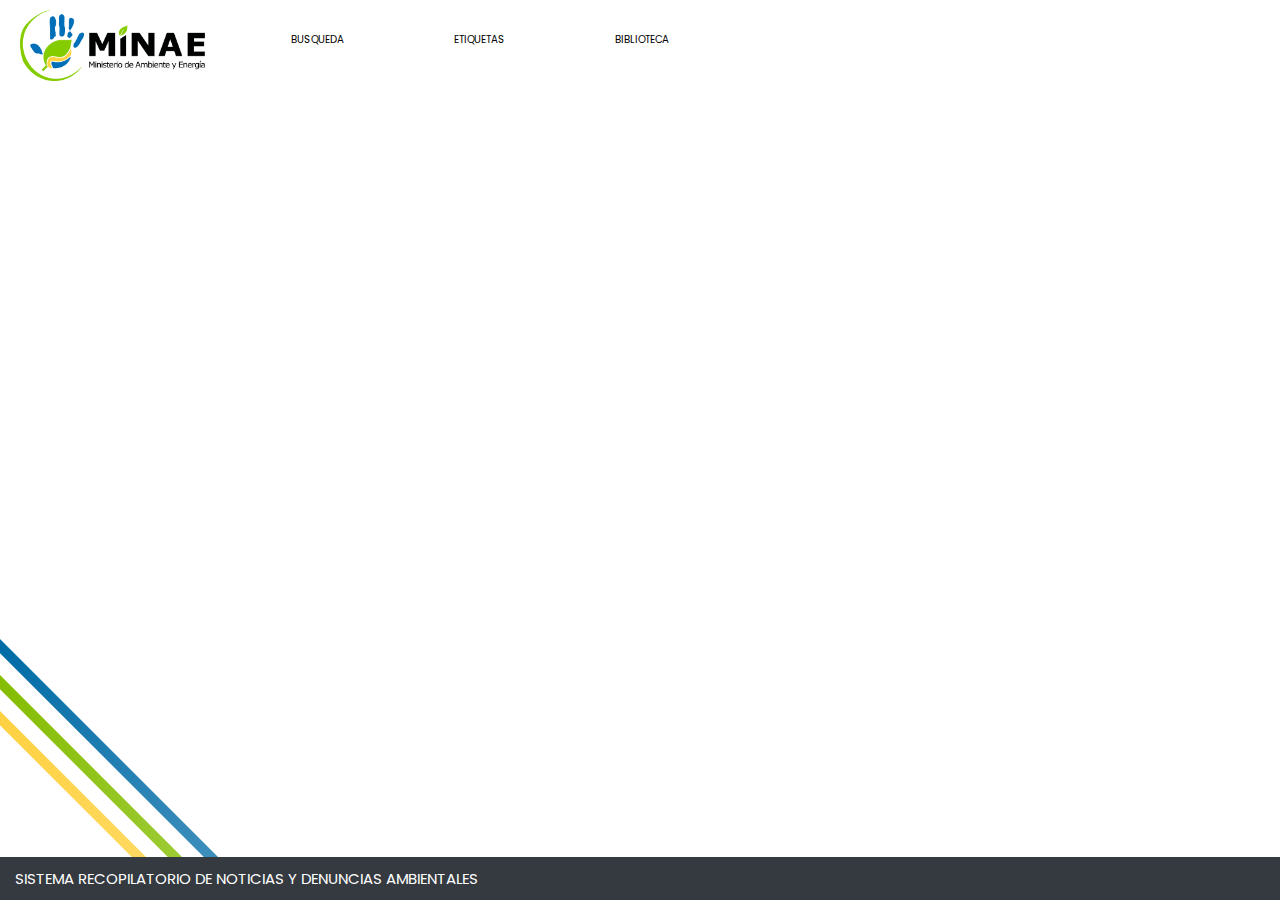
==== src/main/webapp/index.html @ 01e64725 "Pagina de busqueda lista y mejora de apariencia" ====
<!DOCTYPE html>
<html>
<head>
  <meta charset="UTF-8">
  <meta name="viewport" content="width=device-width, initial-scale=1, shrink-to-fit=no">
  <title>SIDNA MINAE</title>
  <link rel="stylesheet" type="text/css" href="css/LandingPage.css">

  <link rel="stylesheet" type="text/css" href="css/errorModal.css">
  <link rel="stylesheet" type="text/css" href="css/style.css">
  <link href="https://fonts.googleapis.com/css?family=Poppins:300,400,500,600,700,800,900" rel="stylesheet">
  <link rel="stylesheet" href="https://cdnjs.cloudflare.com/ajax/libs/bootstrap-datepicker/1.9.0/css/bootstrap-datepicker.min.css">
  <link href="https://cdn.jsdelivr.net/npm/bootstrap@5.3.2/dist/css/bootstrap.min.css" rel="stylesheet" integrity="sha384-T3c6CoIi6uLrA9TneNEoa7RxnatzjcDSCmG1MXxSR1GAsXEV/Dwwykc2MPK8M2HN" crossorigin="anonymous">
  <link rel="stylesheet" type="text/css" href="css/ionicons.min.css">
  <link rel="stylesheet" type="text/css" href="css/styles.css">
  <link rel="stylesheet" type="text/css" href="css/Biblioteca.css">
  <link rel="stylesheet" type="text/css" href="css/Etiqueta.css">
  <link rel="stylesheet" type="text/css" href="css/busqueda.css">
  <link rel="stylesheet" href="https://use.fontawesome.com/releases/v5.0.12/css/all.css">
  <link rel="stylesheet" href="https://cdnjs.cloudflare.com/ajax/libs/font-awesome/6.4.2/css/all.min.css">
  <link href="https://cdn.jsdelivr.net/npm/bootstrap@5.2.3/dist/css/bootstrap.min.css" rel="stylesheet" integrity="sha384-rbsA2VBKQhggwzxH7pPCaAqO46MgnOM80zW1RWuH61DGLwZJEdK2Kadq2F9CUG65" crossorigin="anonymous">
  <script src="https://code.jquery.com/jquery-3.5.1.min.js"></script>
  <script src="https://maxcdn.bootstrapcdn.com/bootstrap/4.5.2/js/bootstrap.min.js"></script>
  <script src="https://cdnjs.cloudflare.com/ajax/libs/bootstrap-datepicker/1.9.0/js/bootstrap-datepicker.min.js"></script>
  <link rel="stylesheet" href="https://cdn.jsdelivr.net/npm/bootstrap-select@1.13.14/dist/css/bootstrap-select.min.css">

  <!-- Latest compiled and minified JavaScript -->
  <script src="https://cdn.jsdelivr.net/npm/bootstrap-select@1.13.14/dist/js/bootstrap-select.min.js"></script>

  <!-- (Optional) Latest compiled and minified JavaScript translation files -->
  <script src="https://cdn.jsdelivr.net/npm/bootstrap-select@1.13.14/dist/js/i18n/defaults-*.min.js"></script>
  <script src="js/index.js"></script>
  <script src="js/app.js"></script>
  <script src="js/biblioteca.js"></script>
  <script src="js/etiqueta.js"></script>
  <script src="js/busqueda.js"></script>
  <script src="js/jquery.min.js"></script>
  <script src="js/popper.js"></script>
  <script src="js/bootstrap.min.js"></script>
  <script src="js/main.js"></script>



</head>
<body>
<div id='root'></div>
<script src="https://cdn.jsdelivr.net/npm/bootstrap@5.2.3/dist/js/bootstrap.bundle.min.js" integrity="sha384-kenU1KFdBIe4zVF0s0G1M5b4hcpxyD9F7jL+jjXkk+Q2h455rYXK/7HAuoJl+0I4" crossorigin="anonymous"></script>
</body>
</html>
---- src/main/webapp/css/LandingPage.css ----
.custom-navbar {
    background-color: #004976;
}

.logo{
    width: 240px;
    height: 80px;
}

.my-custom-link {
    color: white; /* Cambia 'white' al color blanco deseado */
    font-size: 25px;
    padding-left: 100px;
    font-family: Verdana;
    text-decoration: none;
}

.SIDNA{
    display: inline-block;
    padding-left: 40px;
    padding-top: 0px;
    font-family: Verdana;
    color:white;
    font-size: 60px;
}

.custom-footer {
    background-color: #004976;
}

h4.custom-footer-content{
    display: inline-block;
}
---- src/main/webapp/css/style.css ----
/*body::before {
    content: "";
    position: fixed;
    top: 710px;
    left: 0px;
    width: 100%;
    height: 12px;
    background: linear-gradient(to right, #84bd00, transparent);
    transform: rotate(45deg);
    transform-origin: top left;
}

body::after {
    content: "";
    position: fixed;
    top: 77.6%;
    left: 0;
    width: 70%;
    height: 12px;
    background: linear-gradient(to right, #fed141, transparent);
    transform: rotate(45deg);
    transform-origin: top left;
}

.blue-line {
    position: fixed;
    top: 76.5%;
    left: 0;
    width: 100%;
    height: 12px;
    background: linear-gradient(to right, #006ba6, transparent);
    transform: rotate(45deg);
    transform-origin: top left;
    z-index: 1;
}
*/



img.logo{
    width: 100px;
    height: auto;
}

img.filler{
    width: 500px;
    height: auto;
}

img.flag{
    width: 100px;
    height: auto;
}

.linea-azul {
    position: fixed;
    top: 71%;
    left: 0;
    width: 100%;
    height: 10px;
    background: linear-gradient(to right, #006ba6, transparent);
    transform: rotate(45deg);
    transform-origin: top left;
    z-index: -1;
}
.linea-amarilla {
    position: fixed;
    top: 79%;
    left: 0;
    width: 100%;
    height: 10px;
    background: linear-gradient(to right, #fed141, transparent);
    transform: rotate(45deg);
    transform-origin: top left;
    z-index: -1;
}
.linea-verde {
    position: fixed;
    top: 75%;
    left: 0;
    width: 100%;
    height: 10px;
    background: linear-gradient(to right, #84bd00, transparent);
    transform: rotate(45deg);
    transform-origin: top left;
    z-index: -1;
}



header .logo
{
    color: #fff;
    font-weight: 700;
    text-decoration: none;
    font-size: 2em;
    text-transform: uppercase;
    letter-spacing: 2px;
    margin-left: 100px;
}

header ul
{
    display: flex;
    justify-content: center;
    align-items: center;
    padding-left: 15rem;
}
header ul li
{
    list-style: none;
    margin-left: 10px;
}
header ul li a
{
    text-decoration: none;
    padding: 18px 115px;
    color: #000000;
    border-radius: 20px;

}

#Busqueda.active {
    background: #006ba6;
    font-weight: bold;
    color: #ffffff;
}


#Busqueda:hover {
    background: #006ba6;
    font-size: 1.6em;
    color: #ffffff;

}


#Etiquetas.active {
    background: #fed141;
    font-weight: bold;
    color: #ffffff;

}

#Etiquetas:hover {
    background: #fed141;
    font-size: 1.6em;
    color: #ffffff;

}


#Biblioteca.active {
    background: #84bd00;
    font-weight: bold;
    color: #ffffff;

}


#Biblioteca:hover {
    background: #84bd00;
    font-size: 1.6em;
    color: #ffffff;

}

@media (max-width: 768px) {
    #footer{
        font-size: 0.7em !important;
    }
}
---- src/main/webapp/css/Biblioteca.css ----
.custom-input {
    width: 40px; /* Ajusta el ancho como desees */
    height: 20px;
}


.bibliotecatitulo{
    color: black;
    font-size: 35px;
    font-family: Verdana;
    font-weight: bold;
    display: inline-block;
    width: 60%;
    padding-top: 50px;

}

.custom-select-sm {
    padding: 0.25rem 0.5rem; /* Ajusta el relleno para hacerlo más pequeño */
    font-size: 0.875rem; /* Reduce el tamaño de la fuente */
    padding-left: 20px;
}

.form-select option:checked {
    background-color: #007bff; /* Cambia el color de fondo según tus preferencias */
    color: #fff; /* Cambia el color del texto según tus preferencias */
}
.custom-modal-width {
    max-width: 600px;
    width: 100%;
}

.input-wrapper {
    max-width: 80%; /* Ajusta el valor según el ancho deseado */
    margin: 0 auto; /* Para centrar horizontalmente el campo de entrada dentro del div */
    display: inline-block;
}

.small-input {
    font-size: 14px; /* Tamaño de fuente más pequeño */
    padding: 5px 10px; /* Espaciado más pequeño */
}

.imagenes {
    display: inline-block;
    width: 270px;
    height: 190px;
}

select {
    ; /* Ancho personalizado */
    padding: 10px; /* Espaciado interior */
    border: 1px solid #000000; /* Borde personalizado */
    border-radius: 4px; /* Esquinas redondeadas */
    font-size: 30px; /* Tamaño de fuente personalizado */
    background-color: white; /* Fondo blanco */
    display: block;
}
---- src/main/webapp/css/Etiqueta.css ----
.form-check-input.unchecked:not(:checked) {
    background-color: #ffffff;
    border-color: #000000;
    background-image: url('data:image/svg+xml,<svg xmlns=\'http://www.w3.org/2000/svg\' viewBox=\'-4 -4 8 8\'><circle r=\'3\' fill=\'%23ff1100\'/></svg>') !important;
}



.highlight {
    background-color: #a6d8ef;;

}

.popup-message {
    display: none;
    position: fixed;
    top: 50%;
    left: 50%;
    transform: translate(-50%, -50%);
    background-color: #ffffff;
    padding: 10px;
    border: 2px solid #ff0019;
    box-shadow: 0 0 10px rgba(0, 0, 0, 0.2);
    z-index: 1000;
    transition: all 0.3s ease;
    color: #000000;
    border-radius: 5px;
}

.popup-message i {
    margin-right: 5px;
}

.popup-message.show {
    display: block;
    opacity: 1;
    pointer-events: auto;
}

.popup-message.hide {
    opacity: 0;
    pointer-events: none;
}

#menu {
    display: flex;
    align-items: center;
    padding: 10px 20px;
    color: #fff;
}

.fontAwesome {
    font-family: Helvetica, 'FontAwesome', sans-serif;
}

.imagen {
    width: 200px;
    height: 150px;
    margin: 10px;
}


.table th, .table td {
    font-size: 18px;
    height: 60px;
    padding: 8px;
}

.table td.large {
    width: 70%;
}

.table td.empty {
    width: 15%;
}

.table td.empty2 {

    padding-right: 10px;
    width: auto;
}

.toggle-container {
    display: flex;
    align-items: center;
    justify-content: center;
}

.toggle-switch {
    transform: scale(1.5);
    width: 10px;
    display: inline-block;
    vertical-align: middle;
}

.btn.btn-custom-outline-success .font-weight-bold {
    font-weight: bold;
    font-size: 24px;
}

.btn.btn-custom-outline-success:hover {
    color: #ffffff;
    background-color: #84bd00;
    border-color: #84bd00;
}

.btn.btn-custom-outline-success {
    color: #84bd00;
    border-color: #84bd00;
    width: 120px;
}

.btn.btn-custom-outline-success2 {
    color: #006ba6;
    border-color: #006ba6;
    width: 70px;
}

.btn.btn-custom-outline-success2:hover {
    color: #ffffff;
    background-color: #006ba6;
    border-color: #006ba6;
    width: 70px;
}


.btn.btn-custom-outline-success.btn-outline-success {
    border-color: #84bd00;
}


#flexSwitchCheckDefault:not(:checked) + label {
    background-color: #FF0000;
}


.number {
    width: 40px;
    padding-right: 10px;
    display: inline-block;
    vertical-align: middle;
}

tr.disabled-row {
    background-color: #f2f2f2;
    color: #888;
}

@media (max-width: 1480px) {
    header ul li a {
        text-decoration: none;
        padding: 5px 50px;
        color: #000000;
        border-radius: 20px;
        font-size: 0.68em !important;
        transition: all 0.3s ease;
    }


    #Busqueda:hover {
        background: #006ba6;
        font-size: 0.68em !important;
        color: #ffffff;

    }


    #Etiquetas:hover {
        background: #fed141;
        font-size: 0.68em !important;
        color: #ffffff;

    }


    #Biblioteca:hover {
        background: #84bd00;
        font-size: 0.68em !important;
        color: #ffffff;

    }

    .table td.empty {
        width: 70%;
    }

    #logonav img {
        width: 185px;
        height: auto;
        margin-right: 10px !important;
    }

    #agregar {
        width: 40px !important;
    }
    #loading-spinner {
        display: none; /* Ocultar inicialmente */
        position: fixed;
        top: 50%;
        left: 50%;
        transform: translate(-50%, -50%);
    }

    #buscar {
        width: 40px !important;
        margin-left: 20px !important;
    }

    #buscador {
        width: 90px !important;
        margin-left: 20px !important;
    }

    .texto-agregar {
        display: none;
    }
}
---- src/main/webapp/css/busqueda.css ----
.card {
    max-width: 60em !important;
    max-height: 12em !important;
    flex-direction: row !important;
    background-color: #ffffff !important;
    box-shadow: 4px 5px 13px 2px #7a7d74 !important;
    margin: 3em auto !important;
}

.custom-select {
    appearance: none;
    -webkit-appearance: none;
    -moz-appearance: none;
    background-color: transparent;
    border: none;
    font-size: 16px;
    padding: 5px 25px 5px 5px;
    width: 10% !important;
}

select {
    font-family: 'FontAwesome', 'Second Font name'
}


.card-img-custom {
    max-height: 155px !important;
}

.card-text-truncate {
    width: 100%;
    max-width: 500px;
    background-color: #696969;
    border: 0;
    box-shadow: 0 7px 7px rgba(0, 0, 0, 0.18);
    margin: 1em auto;
    display: flex;
    flex-direction: column;
}

.card.dark {
    color: #fff;
}
.card.card.bg-light-subtle .card-title {
    color: dimgrey;
}

.card img {
    max-width: 25%;
    padding: 0.5em;
    border-radius: 0.7em;
}
.card-body {
    display: flex !important;
    justify-content: space-between !important;
}
.text-section {
    max-width: 75%;
}
.cta-section {
    max-width: 40% !important;
    display: flex !important;
    flex-direction: column !important;
    align-items: flex-end !important;
    justify-content: space-between !important;
}
.cta-section .btn {
    padding: 0.3em 0.5em;
    /* color: #696969; */
}
.card.bg-light-subtle .cta-section .btn {
    background-color: #898989;
    border-color: #898989;
}

.search-results-container {
    max-height: 700px;
    max-width: 3000px;
    overflow-y: auto;
}


#loading-spinner {
}

.popup-message {

}
@media (max-width: 768px) {
    .card {
        max-width: 100% !important;
        max-height: 510px !important;
        flex-direction: column !important;
        margin: 1em auto !important;
    }

    .card img {
        max-width: 100% !important;
        padding: 0.5em !important;
        border-radius: 0.7em !important;
    }

    .card-body {
        flex-direction: column !important;
    }

    .text-section {
        max-width: 100%;
    }

    .cta-section {
        max-width: 100% !important;


    }

    .cta-section .btn {
        width: 20%;



    }

    .search-results-container {
        max-height: 600px;
        max-width: 3000px;
        overflow-y: auto;
    }

}
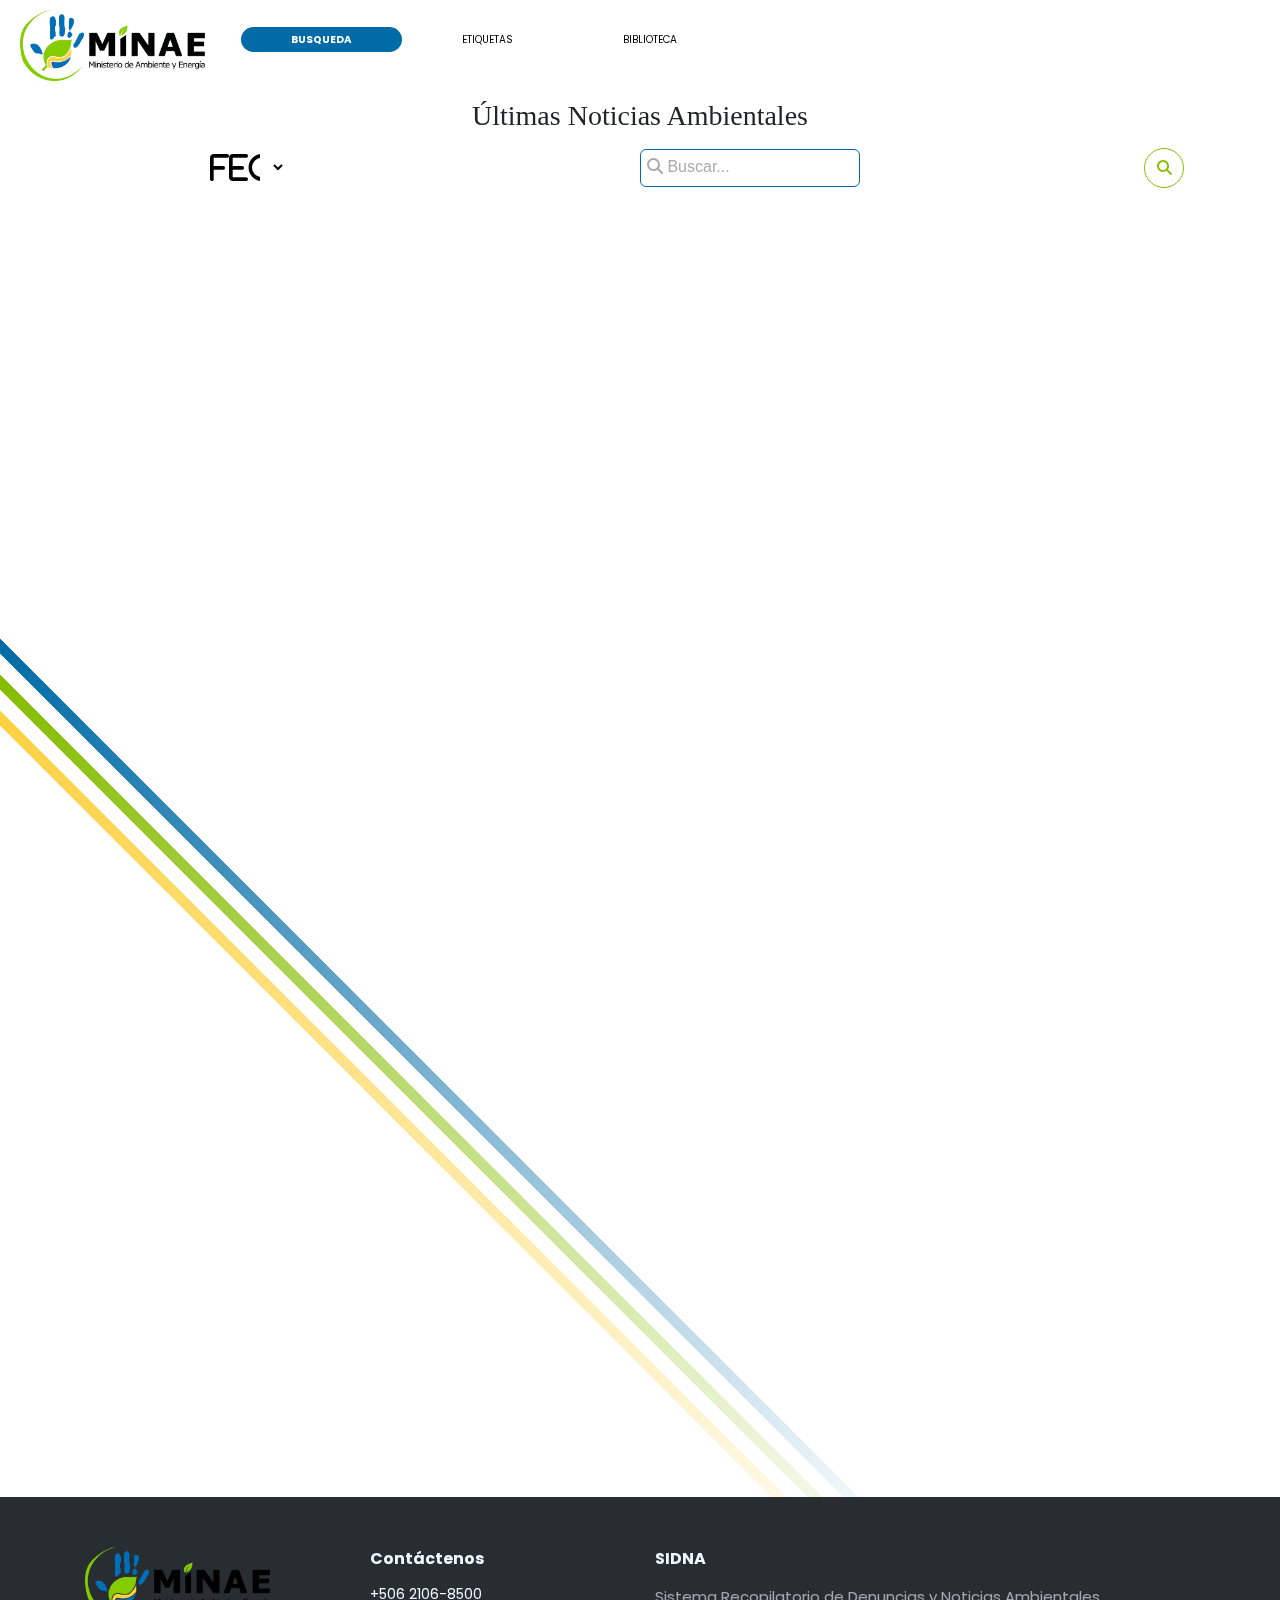
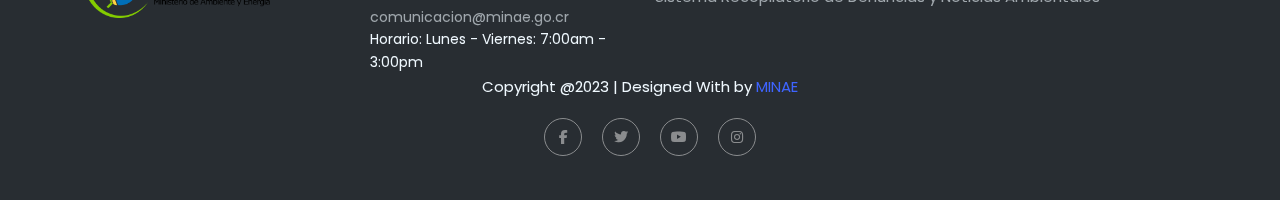
==== commit 9f569c2d: "Mejoras" ====
--- a/src/main/webapp/index.html
+++ b/src/main/webapp/index.html
@@ -3,19 +3,26 @@
 <head>
   <meta charset="UTF-8">
   <meta name="viewport" content="width=device-width, initial-scale=1, shrink-to-fit=no">
+  <link rel="icon" href="images/favicon.ico" type="image/x-icon">
   <title>SIDNA MINAE</title>
   <link rel="stylesheet" type="text/css" href="css/LandingPage.css">
-
+  <link rel="stylesheet" href="https://fonts.googleapis.com/css?family=Roboto|Varela+Round">
+  <link rel="stylesheet" href="https://stackpath.bootstrapcdn.com/bootstrap/4.5.0/css/bootstrap.min.css">
+  <link rel="stylesheet" href="https://fonts.googleapis.com/icon?family=Material+Icons">
+  <link rel="stylesheet" href="https://maxcdn.bootstrapcdn.com/font-awesome/4.7.0/css/font-awesome.min.css">
+  <script src="https://code.jquery.com/jquery-3.5.1.min.js"></script>
+  <script src="https://cdn.jsdelivr.net/npm/popper.js@1.16.0/dist/umd/popper.min.js"></script>
+  <script src="https://stackpath.bootstrapcdn.com/bootstrap/4.5.0/js/bootstrap.min.js"></script>
+  <link rel="stylesheet" type="text/css" href="css/exitoModal.css">
   <link rel="stylesheet" type="text/css" href="css/errorModal.css">
   <link rel="stylesheet" type="text/css" href="css/style.css">
   <link href="https://fonts.googleapis.com/css?family=Poppins:300,400,500,600,700,800,900" rel="stylesheet">
   <link rel="stylesheet" href="https://cdnjs.cloudflare.com/ajax/libs/bootstrap-datepicker/1.9.0/css/bootstrap-datepicker.min.css">
-  <link href="https://cdn.jsdelivr.net/npm/bootstrap@5.3.2/dist/css/bootstrap.min.css" rel="stylesheet" integrity="sha384-T3c6CoIi6uLrA9TneNEoa7RxnatzjcDSCmG1MXxSR1GAsXEV/Dwwykc2MPK8M2HN" crossorigin="anonymous">
   <link rel="stylesheet" type="text/css" href="css/ionicons.min.css">
   <link rel="stylesheet" type="text/css" href="css/styles.css">
+  <link rel="stylesheet" type="text/css" href="css/Busqueda.css">
   <link rel="stylesheet" type="text/css" href="css/Biblioteca.css">
   <link rel="stylesheet" type="text/css" href="css/Etiqueta.css">
-  <link rel="stylesheet" type="text/css" href="css/busqueda.css">
   <link rel="stylesheet" href="https://use.fontawesome.com/releases/v5.0.12/css/all.css">
   <link rel="stylesheet" href="https://cdnjs.cloudflare.com/ajax/libs/font-awesome/6.4.2/css/all.min.css">
   <link href="https://cdn.jsdelivr.net/npm/bootstrap@5.2.3/dist/css/bootstrap.min.css" rel="stylesheet" integrity="sha384-rbsA2VBKQhggwzxH7pPCaAqO46MgnOM80zW1RWuH61DGLwZJEdK2Kadq2F9CUG65" crossorigin="anonymous">
@@ -23,17 +30,14 @@
   <script src="https://maxcdn.bootstrapcdn.com/bootstrap/4.5.2/js/bootstrap.min.js"></script>
   <script src="https://cdnjs.cloudflare.com/ajax/libs/bootstrap-datepicker/1.9.0/js/bootstrap-datepicker.min.js"></script>
   <link rel="stylesheet" href="https://cdn.jsdelivr.net/npm/bootstrap-select@1.13.14/dist/css/bootstrap-select.min.css">
-
-  <!-- Latest compiled and minified JavaScript -->
-  <script src="https://cdn.jsdelivr.net/npm/bootstrap-select@1.13.14/dist/js/bootstrap-select.min.js"></script>
-
-  <!-- (Optional) Latest compiled and minified JavaScript translation files -->
-  <script src="https://cdn.jsdelivr.net/npm/bootstrap-select@1.13.14/dist/js/i18n/defaults-*.min.js"></script>
+  <script src="https://maxcdn.bootstrapcdn.com/bootstrap/3.3.7/js/bootstrap.min.js"></script>
+  <script src="https://ajax.googleapis.com/ajax/libs/jquery/1.12.4/jquery.min.js"></script>
   <script src="js/index.js"></script>
   <script src="js/app.js"></script>
+  <script src="js/busqueda.js"></script>
   <script src="js/biblioteca.js"></script>
+  <script src = "Test/biblioteca.test.js"></script>
   <script src="js/etiqueta.js"></script>
-  <script src="js/busqueda.js"></script>
   <script src="js/jquery.min.js"></script>
   <script src="js/popper.js"></script>
   <script src="js/bootstrap.min.js"></script>
--- a/src/main/webapp/css/exitoModal.css
+++ b/src/main/webapp/css/exitoModal.css
@@ -0,0 +1,92 @@
+.modal-confirm {
+    /* Otras propiedades CSS existentes */
+    color: #636363;
+    width: 325px;
+    position: fixed;
+    top: 40%;
+    font-size: 14px;
+}
+
+.modal-confirm .modal-content {
+    padding: 35px;
+    border-radius: 5px;
+    border: none;
+}
+.modal-confirm .modal-header {
+    border-bottom: none;
+    position: relative;
+}
+.modal-confirm h4 {
+    text-align: center;
+    font-size: 35px;
+    margin: 30px 0 -15px;
+}
+.modal-confirm .form-control, .modal-confirm .btn {
+    min-height: 40px;
+    border-radius: 3px;
+}
+
+.modal-confirm .close {
+    position: absolute;
+    top: -5px;
+    right: -5px;
+}
+.modal-confirm .modal-footer {
+    border: none;
+    text-align: center;
+    border-radius: 5px;
+    font-size: 20px;
+}
+.modal-confirm .icon-box {
+    color: #fff;
+    position: absolute;
+    margin: 0 auto;
+    left: 0;
+    right: 0;
+    top: -70px;
+    width: 95px;
+    height: 95px;
+    border-radius: 50%;
+    z-index: 9;
+    background: #84BD00;
+    padding: 15px;
+    text-align: center;
+    box-shadow: 0px 2px 2px rgba(0, 0, 0, 0.1);
+}
+.modal-confirm .icon-box i {
+    font-size: 58px;
+    position: relative;
+    top: 3px;
+}
+.modal-confirm.modal-dialog {
+    margin-top: 20px;
+}
+.modal-confirm .btn {
+    color: beige;
+    border-radius: 4px;
+    background: #84BD00;
+    text-decoration: none;
+    transition: all 0.4s;
+    line-height: normal;
+    border: none;
+    margin-top: 10px;
+}
+.modal-confirm .btn:hover, .modal-confirm .btn:focus {
+    background: #84BD00;
+    outline: none;
+}
+.trigger-btn {
+    display: inline-block;
+    margin: 100px auto;
+}
+
+.modal-confirm .btn {
+    color: beige;
+    border-radius: 4px;
+    background: #84BD00;
+    text-decoration: none;
+    transition: all 0.4s;
+    line-height: normal;
+    border: none;
+    margin-top: 10px;
+}
--- a/src/main/webapp/css/errorModal.css
+++ b/src/main/webapp/css/errorModal.css
@@ -0,0 +1,92 @@
+.modal-error {
+    /* Otras propiedades CSS existentes */
+    color: #636363;
+    width: 325px;
+    position: fixed;
+    top: 40%;
+    font-size: 14px;
+}
+
+.modal-error .modal-content {
+    padding: 35px;
+    border-radius: 5px;
+    border: none;
+}
+.modal-error .modal-header {
+    border-bottom: none;
+    position: relative;
+}
+.modal-error h4 {
+    text-align: center;
+    font-size: 35px;
+    margin: 30px 0 -15px;
+}
+.modal-error .form-control, .modal-confirm .btn {
+    min-height: 40px;
+    border-radius: 3px;
+}
+
+.modal-error .close {
+    position: absolute;
+    top: -5px;
+    right: -5px;
+}
+.modal-error .modal-footer {
+    border: none;
+    text-align: center;
+    border-radius: 5px;
+    font-size: 20px;
+}
+.modal-error .icon-box {
+    color: #fff;
+    position: absolute;
+    margin: 0 auto;
+    left: 0;
+    right: 0;
+    top: -70px;
+    width: 95px;
+    height: 95px;
+    border-radius: 50%;
+    z-index: 9;
+    background: #dc3545;
+    padding: 15px;
+    text-align: center;
+    box-shadow: 0px 2px 2px rgba(0, 0, 0, 0.1);
+}
+.modal-error .icon-box i {
+    font-size: 58px;
+    position: relative;
+    top: 3px;
+}
+.modal-error.modal-dialog {
+    margin-top: 20px;
+}
+.modal-error.btn {
+    color: beige;
+    border-radius: 4px;
+    background: #dc3545;
+    text-decoration: none;
+    transition: all 0.4s;
+    line-height: normal;
+    border: none;
+    margin-top: 10px;
+}
+.modal-error .btn:hover, .modal-error .btn:focus {
+    background: #dc3545;
+    outline: none;
+}
+.trigger-btn {
+    display: inline-block;
+    margin: 100px auto;
+}
+
+.modal-error .btn {
+    color: white;
+    border-radius: 4px;
+    background: #000000;
+    text-decoration: none;
+    transition: all 0.4s;
+    line-height: normal;
+    border: none;
+    margin-top: 10px;
+}
--- a/src/main/webapp/css/style.css
+++ b/src/main/webapp/css/style.css
@@ -1,39 +1,4 @@
-/*body::before {
-    content: "";
-    position: fixed;
-    top: 710px;
-    left: 0px;
-    width: 100%;
-    height: 12px;
-    background: linear-gradient(to right, #84bd00, transparent);
-    transform: rotate(45deg);
-    transform-origin: top left;
-}
-
-body::after {
-    content: "";
-    position: fixed;
-    top: 77.6%;
-    left: 0;
-    width: 70%;
-    height: 12px;
-    background: linear-gradient(to right, #fed141, transparent);
-    transform: rotate(45deg);
-    transform-origin: top left;
-}
-
-.blue-line {
-    position: fixed;
-    top: 76.5%;
-    left: 0;
-    width: 100%;
-    height: 12px;
-    background: linear-gradient(to right, #006ba6, transparent);
-    transform: rotate(45deg);
-    transform-origin: top left;
-    z-index: 1;
-}
-*/
+
 
 
 
@@ -165,8 +130,117 @@
 
 }
 
+body {
+    position: relative;
+    padding-bottom: 5em;
+    min-height: 200vh;
+}
+
+footer{
+    padding: 1em 0;
+    position: absolute;
+    bottom: 0;
+    width: 100%;
+}
+
 @media (max-width: 768px) {
-    #footer{
+    #footer-dark{
         font-size: 0.7em !important;
     }
-}+
+}
+
+.footer-dark {
+    padding:50px 0;
+    color:#f0f9ff;
+    background-color:#282d32;
+}
+
+.footer-dark h3 {
+    margin-top:0;
+    margin-bottom:12px;
+    font-weight:bold;
+    font-size:16px;
+}
+
+.footer-dark ul {
+    padding:0;
+    list-style:none;
+    line-height:1.6;
+    font-size:14px;
+    margin-bottom:0;
+}
+
+.footer-dark ul a {
+    color:inherit;
+    text-decoration:none;
+    opacity:0.6;
+}
+
+.footer-dark ul a:hover {
+    opacity:0.8;
+}
+
+@media (max-width:767px) {
+    .footer-dark .item:not(.social) {
+        text-align:center;
+        padding-bottom:20px;
+    }
+}
+
+.footer-dark .item.text {
+    margin-bottom:36px;
+}
+
+@media (max-width:767px) {
+    .footer-dark .item.text {
+        margin-bottom:0;
+    }
+}
+
+.footer-dark .item.text p {
+    opacity:0.6;
+    margin-bottom:0;
+}
+
+.footer-dark .item.social {
+    text-align:center;
+}
+
+@media (max-width:991px) {
+    .footer-dark .item.social {
+        text-align:center;
+        margin-top:20px;
+    }
+}
+
+.footer-dark .item.social > a {
+    font-size:20px;
+    width:36px;
+    height:36px;
+    line-height:36px;
+    display:inline-block;
+    text-align:center;
+    border-radius:50%;
+    box-shadow:0 0 0 1px rgba(255,255,255,0.4);
+    margin:0 8px;
+    color:#fff;
+    opacity:0.75;
+}
+
+.footer-dark .item.social > a:hover {
+    opacity:0.9;
+}
+
+.footer-dark .copyright {
+    text-align:center;
+    padding-top:24px;
+    opacity:0.3;
+    font-size:13px;
+    margin-bottom:0;
+}
+
+.social_footer_ul { display:table; margin:15px auto 0 auto; list-style-type:none;  }
+.social_footer_ul li { padding-left:20px; padding-top:10px; float:left; }
+.social_footer_ul li a { color:#CCC; border:1px solid #CCC; padding:8px;border-radius:50%;}
+.social_footer_ul li i {  width:20px; height:20px; text-align:center;}--- a/src/main/webapp/css/Busqueda.css
+++ b/src/main/webapp/css/Busqueda.css
@@ -0,0 +1,443 @@
+.card {
+    max-width: 62em !important;
+    max-height: 12em !important;
+    flex-direction: row !important;
+    background-color: #ffffff !important;
+    box-shadow: 4px 5px 13px 2px #7a7d74 !important;
+    margin: 3em auto !important;
+}
+
+.custom-select {
+    appearance: none;
+    -webkit-appearance: none;
+    -moz-appearance: none;
+    background-color: transparent;
+    border: none;
+    font-size: 16px;
+    padding: 5px 25px 5px 5px;
+    width: 10% !important;
+}
+
+#caja-sugerencia {
+    position: absolute;
+    background-color: #fff;
+    border: 1px solid #ccc;
+    max-height: 200px;
+    overflow-y: auto;
+    margin-left: 285px;
+    width: 63%;
+    z-index: 1;
+}
+
+
+select#tiempoSeleccionado {
+    width: 90px;
+}
+
+/* Set different widths based on selected options */
+select#tiempoSeleccionado option[value="ultimaHora"]:checked {
+    width: 100px !important;
+}
+
+select#tiempoSeleccionado option[value="ultimoDia"]:checked {
+    width: 150px;
+}
+
+select#tiempoSeleccionado option[value="ultimaSemana"]:checked {
+    width: 200px;
+}
+
+select#tiempoSeleccionado option[value="ultimoMes"]:checked {
+    width: 250px;
+}
+
+select#tiempoSeleccionado option[value="ultimoAno"]:checked {
+    width: 300px;
+}
+
+.sugerencia {
+    padding: 8px;
+    cursor: pointer;
+
+}
+
+.sugerencia:last-child {
+    border-bottom: none;
+}
+
+.sugerencia:hover {
+    background-color: #f0f0f0;
+}
+
+
+select {
+    font-family: 'FontAwesome', 'Second Font name'
+}
+
+.card.dark {
+    color: #fff;
+}
+.card.card.bg-light-subtle .card-title {
+    color: dimgrey;
+}
+
+#pillsMobile-container {
+    display: none;
+}
+
+.card img {
+    max-width: 28%;
+    padding: 0.5em;
+    border-radius: 0.7em;
+}
+.card-body {
+    display: flex !important;
+    justify-content: space-between !important;
+}
+.text-section {
+    max-width: 75%;
+}
+.cta-section {
+    max-width: 40% !important;
+    display: flex !important;
+    flex-direction: column !important;
+    align-items: flex-end !important;
+    justify-content: space-between !important;
+}
+.cta-section .btn {
+    padding: 0.3em 0.5em;
+    /* color: #696969; */
+}
+.card.bg-light-subtle .cta-section .btn {
+    background-color: #898989;
+    border-color: #898989;
+}
+
+.search-results-container {
+    max-height: 700px;
+    max-width: 3000px;
+    overflow-y: auto;
+
+}
+
+
+
+#loading-spinner {
+}
+
+.popup-message {
+
+}
+
+
+.search-container {
+    display: flex;
+    align-items: center;
+    width: 1200px;
+    max-height: 38px !important;
+    margin: 0 auto;
+    border-radius: 6px !important;
+    border: 1px solid #006ba6;
+    transition: max-height 0.3s, max-width 0.3s;
+}
+
+
+
+#search-input {
+    border: none;
+    padding: 6px;
+    border-radius: 4px;
+    font-size: 16px;
+    outline: none;
+    flex: 1;
+
+}
+
+
+#search-input:empty::before {
+    content: attr(data-placeholder);
+    color: #aaa;
+}
+
+
+.pill-container {
+    display: flex;
+    flex-wrap: wrap;
+    gap: 4px;
+    margin-left: 4px;
+
+}
+
+.pill-container {
+    display: flex;
+    flex-wrap: wrap;
+    gap: 4px;
+    margin-left: 4px;
+
+}
+
+
+.pill {
+    color: #fff;
+    border-radius: 20px;
+    padding: 3px 10px;
+    cursor: pointer;
+}
+
+
+.pill {
+    background-color: #007bff;
+}
+
+.pill:nth-child(1) {
+    background-color: #006ba6;
+}
+
+.pill:nth-child(2) {
+    background-color: #fed141;
+}
+
+.pill:nth-child(3) {
+    background-color: #84bd00;
+}
+.pill:nth-child(4) {
+    background-color: #006ba6;
+}
+.pill:nth-child(5) {
+    background-color: #fed141;
+}
+.pill:nth-child(6) {
+    background-color: #84bd00;
+}
+
+.traffic-light {
+    position: absolute;
+    display: block;
+    margin-top: 30px;
+    background-color: #ffffff;
+    width: 75px;
+    height: 25px;
+    border-radius: 100px;
+}
+.traffic-light > input {
+    appearance: none;
+    user-select: none;
+    outline: none;
+    width: 10px;
+    height: 10px;
+    margin-top: 25px;
+    margin-left: 9px !important;
+    border-radius: 100%;
+}
+
+.semaforoModal {
+    display: block;
+    background-color: #ffffff;
+    width: 75px;
+    height: 25px;
+    border-radius: 100px;
+}
+.semaforoModal > input {
+    appearance: none;
+    user-select: none;
+    outline: none;
+    width: 10px;
+    height: 10px;
+    margin-left: 9px !important;
+    border-radius: 100%;
+}
+input.Alta {
+    background-color: #b81d13;
+    box-shadow: 0em 0px 0px 5px #b81d13;
+}
+input.Alta:hover {
+    background-color: #fc625d;
+    box-shadow: 0em 0px 0px 5px #fc625d;
+}
+input.Alta:checked {
+    background-color: #b81d13;
+    box-shadow: 0em 0px 0px 5px #b81d13;
+}
+input.Media {
+    background-color: #efb700;
+    box-shadow: 0em 0px 0px 5px #efb700;
+}
+input.Media:hover {
+    background-color: #ffe200;
+    box-shadow: 0em 0px 0px 5px #ffe200;
+}
+input.Media:checked {
+    background-color: #efb700;
+    box-shadow: 0em 0px 0px 5px  #efb700;
+}
+input.Baja {
+    background-color: #008450;
+    box-shadow: 0em 0px 0px 5px #008450;
+}
+input.Baja:hover {
+    background-color: #24d73e;
+    box-shadow: 0em 0px 0px 5px #24d73e;
+}
+input.Baja:checked {
+    background-color: #008450;
+    box-shadow: 0em 0px 0px 5px #008450;
+}
+
+input.AltaModal {
+    background-color: #c9c9c9;
+    box-shadow: 0em 0px 0px 5px #c9c9c9;
+}
+input.AltaModal:hover {
+    background-color: #fc625d;
+    box-shadow: 0em 0px 0px 5px #fc625d;
+}
+input.AltaModal:checked {
+    background-color: #fc625d;
+    box-shadow: 0em 0px 0px 5px #fc625d;
+}
+input.MediaModal {
+    background-color: #c9c9c9;
+    box-shadow: 0em 0px 0px 5px #c9c9c9;
+}
+input.MediaModal:hover {
+    background-color: #ffe200;
+    box-shadow: 0em 0px 0px 5px #ffe200;
+}
+input.MediaModal:checked {
+    background-color: #ffe200;
+    box-shadow: 0em 0px 0px 5px  #ffe200;
+}
+input.BajaModal{
+    background-color: #c9c9c9;
+    box-shadow: 0em 0px 0px 5px #c9c9c9;
+}
+input.BajaModal:hover {
+    background-color: #24d73e;
+    box-shadow: 0em 0px 0px 5px #24d73e;
+}
+input.BajaModal:checked {
+    background-color: #34cb4a;
+    box-shadow: 0em 0px 0px 5px #34cb4a;
+}
+* {
+    user-select: none;
+    outline: none;
+}
+
+
+
+
+
+.close-icon {
+    margin-left: 4px;
+    cursor: pointer;
+}
+
+
+@media (max-width: 1669px) {
+    .search-container {
+        max-height: 600px;
+        max-width: 220px !important;
+        overflow-y: auto;
+    }
+
+}
+@media (max-width: 768px) {
+    .card {
+        max-width: 100% !important;
+        max-height: 510px !important;
+        flex-direction: column !important;
+        margin: 1em auto !important;
+    }
+    #tituloBusqueda{
+        font-size: 14px !important;
+    }
+
+    #caja-sugerencia {
+        margin-left: 40px;
+
+    }
+
+    .traffic-light {
+        position: absolute;
+        display: block;
+        margin-right: 108px;
+        margin-top: 30px;
+        background-color: #ffffff;
+
+    }
+    #pillsMobile-container {
+        display: block;
+        display: flex;
+    }
+    .pill{
+        font-size: 15px;
+    }
+
+    #pills-container{
+        display: none;
+    }
+
+    #enlaceBtn {
+        margin-bottom: 10px;
+        width: 0px;
+    }
+
+    .card img {
+        max-width: 100% !important;
+        max-height: 150px !important;
+        padding: 0.5em !important;
+        border-radius: 0.7em !important;
+    }
+
+    .card-body {
+        flex-direction: column !important;
+    }
+
+    .text-section {
+        max-width: 100%;
+    }
+
+    .cta-section {
+        max-width: 100% !important;
+
+
+    }
+
+    .cta-section .btn {
+        width: 20%;
+
+
+
+    }
+
+    #buscar {
+        width: 40px !important;
+        margin-left: 20px !important;
+    }
+
+    #buscador {
+        width: 90px !important;
+        margin-left: 20px !important;
+    }
+
+
+
+    #tiempoSeleccionado{
+        margin-left: 0px !important;
+        margin-right: 10px !important;
+    }
+
+    .search-results-container {
+        max-height: 630px;
+        max-width: 3000px;
+        overflow-y: auto;
+    }
+
+    .search-container {
+        max-height: 600px;
+        max-width: 150px !important;
+        overflow-y: auto;
+    }
+
+}--- a/src/main/webapp/css/Biblioteca.css
+++ b/src/main/webapp/css/Biblioteca.css
@@ -17,15 +17,73 @@
 
 }
 
+
+
+.semaforoModal2 {
+    display: block;
+    background-color: #ffffff;
+    width: 42px;
+    height: 25px;
+    margin-bottom: 55px;
+    margin-right: 8px;
+    border-radius: 100px;
+}
+.semaforoModal2 > input {
+    appearance: none;
+    user-select: none;
+    outline: none;
+    width: 10px;
+    height: 10px;
+    margin-left: 9px !important;
+    border-radius: 100%;
+}
+
+input.AltaModal2 {
+    background-color: #c9c9c9;
+    box-shadow: 0em 0px 0px 5px #c9c9c9;
+}
+input.AltaModal2:hover {
+    background-color: #fc625d;
+    box-shadow: 0em 0px 0px 5px #fc625d;
+}
+input.AltaModal2:checked {
+    background-color: #fc625d;
+    box-shadow: 0em 0px 0px 5px #fc625d;
+}
+input.MediaModal2 {
+    background-color: #c9c9c9;
+    box-shadow: 0em 0px 0px 5px #c9c9c9;
+}
+input.MediaModal2:hover {
+    background-color: #ffe200;
+    box-shadow: 0em 0px 0px 5px #ffe200;
+}
+input.MediaModal2:checked {
+    background-color: #ffe200;
+    box-shadow: 0em 0px 0px 5px  #ffe200;
+}
+input.BajaModal2{
+    background-color: #c9c9c9;
+    box-shadow: 0em 0px 0px 5px #c9c9c9;
+}
+input.BajaModal2:hover {
+    background-color: #24d73e;
+    box-shadow: 0em 0px 0px 5px #24d73e;
+}
+input.BajaModal2:checked {
+    background-color: #34cb4a;
+    box-shadow: 0em 0px 0px 5px #34cb4a;
+}
+
 .custom-select-sm {
-    padding: 0.25rem 0.5rem; /* Ajusta el relleno para hacerlo más pequeño */
-    font-size: 0.875rem; /* Reduce el tamaño de la fuente */
+    padding: 0.25rem 0.5rem; /* Ajusta el relleno para hacerlo mÃ¡s pequeÃ±o */
+    font-size: 0.875rem; /* Reduce el tamaÃ±o de la fuente */
     padding-left: 20px;
 }
 
 .form-select option:checked {
-    background-color: #007bff; /* Cambia el color de fondo según tus preferencias */
-    color: #fff; /* Cambia el color del texto según tus preferencias */
+    background-color: #007bff; /* Cambia el color de fondo segÃºn tus preferencias */
+    color: #fff; /* Cambia el color del texto segÃºn tus preferencias */
 }
 .custom-modal-width {
     max-width: 600px;
@@ -33,14 +91,14 @@
 }
 
 .input-wrapper {
-    max-width: 80%; /* Ajusta el valor según el ancho deseado */
+    max-width: 80%; /* Ajusta el valor segÃºn el ancho deseado */
     margin: 0 auto; /* Para centrar horizontalmente el campo de entrada dentro del div */
     display: inline-block;
 }
 
 .small-input {
-    font-size: 14px; /* Tamaño de fuente más pequeño */
-    padding: 5px 10px; /* Espaciado más pequeño */
+    font-size: 14px; /* TamaÃ±o de fuente mÃ¡s pequeÃ±o */
+    padding: 5px 10px; /* Espaciado mÃ¡s pequeÃ±o */
 }
 
 .imagenes {
@@ -50,14 +108,76 @@
 }
 
 select {
-    ; /* Ancho personalizado */
+; /* Ancho personalizado */
     padding: 10px; /* Espaciado interior */
     border: 1px solid #000000; /* Borde personalizado */
     border-radius: 4px; /* Esquinas redondeadas */
-    font-size: 30px; /* Tamaño de fuente personalizado */
+    font-size: 30px; /* TamaÃ±o de fuente personalizado */
     background-color: white; /* Fondo blanco */
     display: block;
 }
 
+.required-field-error {
+    border-bottom: 2px solid red; /* Agrega una lÃ­nea roja debajo del campo vacÃ­o */
+}
+
+.text-section-Biblioteca {
+    max-width: 95%;
+}
+
+.pillBiblioteca {
+    color: #fff;
+    border-radius: 20px;
+    padding: 3px 10px;
+    cursor: pointer;
+}
+
+#tiempoSeleccionado {
+    display: inline-block;
+    margin-left: 20px;
+}
+
+@media (max-width: 768px) {
+
+    .text-section-Biblioteca {
+        max-width: 100%;
+    }
+    #tiempoSeleccionado2{
+        display: none;
+    }
+
+    #prioridadSeleccionada{
+        display: none;
+    }
+
+    #tiempoSeleccionadoMobile{
+        display: inline-block !important;
+        margin-left: 40px !important;
+    }
+
+    .semaforoModal2 {
+        position: absolute;
+        display: block;
+        margin-right: 115px;
+        margin-top: 45px;
+        width: auto;
+        background-color: #ffffff;
+    }
+
+    .pillBiblioteca{
+        font-size: 9px;
+    }
+
+    #enlaceBtn {
+        margin-right: 20px;
+    }
+
+    .card {
+        max-height: 610px !important;
+    }
 
 
+    .cta-section .borrar-container {
+        margin-right: 220px;
+    }
+}--- a/src/main/webapp/css/Etiqueta.css
+++ b/src/main/webapp/css/Etiqueta.css
@@ -49,6 +49,15 @@
     color: #fff;
 }
 
+.centered-container {
+    position: fixed;
+    top: 50%;
+    left: 50%;
+    transform: translate(-50%, -50%);
+    z-index: 1000;
+
+}
+
 .fontAwesome {
     font-family: Helvetica, 'FontAwesome', sans-serif;
 }
@@ -201,12 +210,13 @@
         transform: translate(-50%, -50%);
     }
 
+
     #buscar {
         width: 40px !important;
         margin-left: 20px !important;
     }
 
-    #buscador {
+    #buscadorEtiqueta {
         width: 90px !important;
         margin-left: 20px !important;
     }
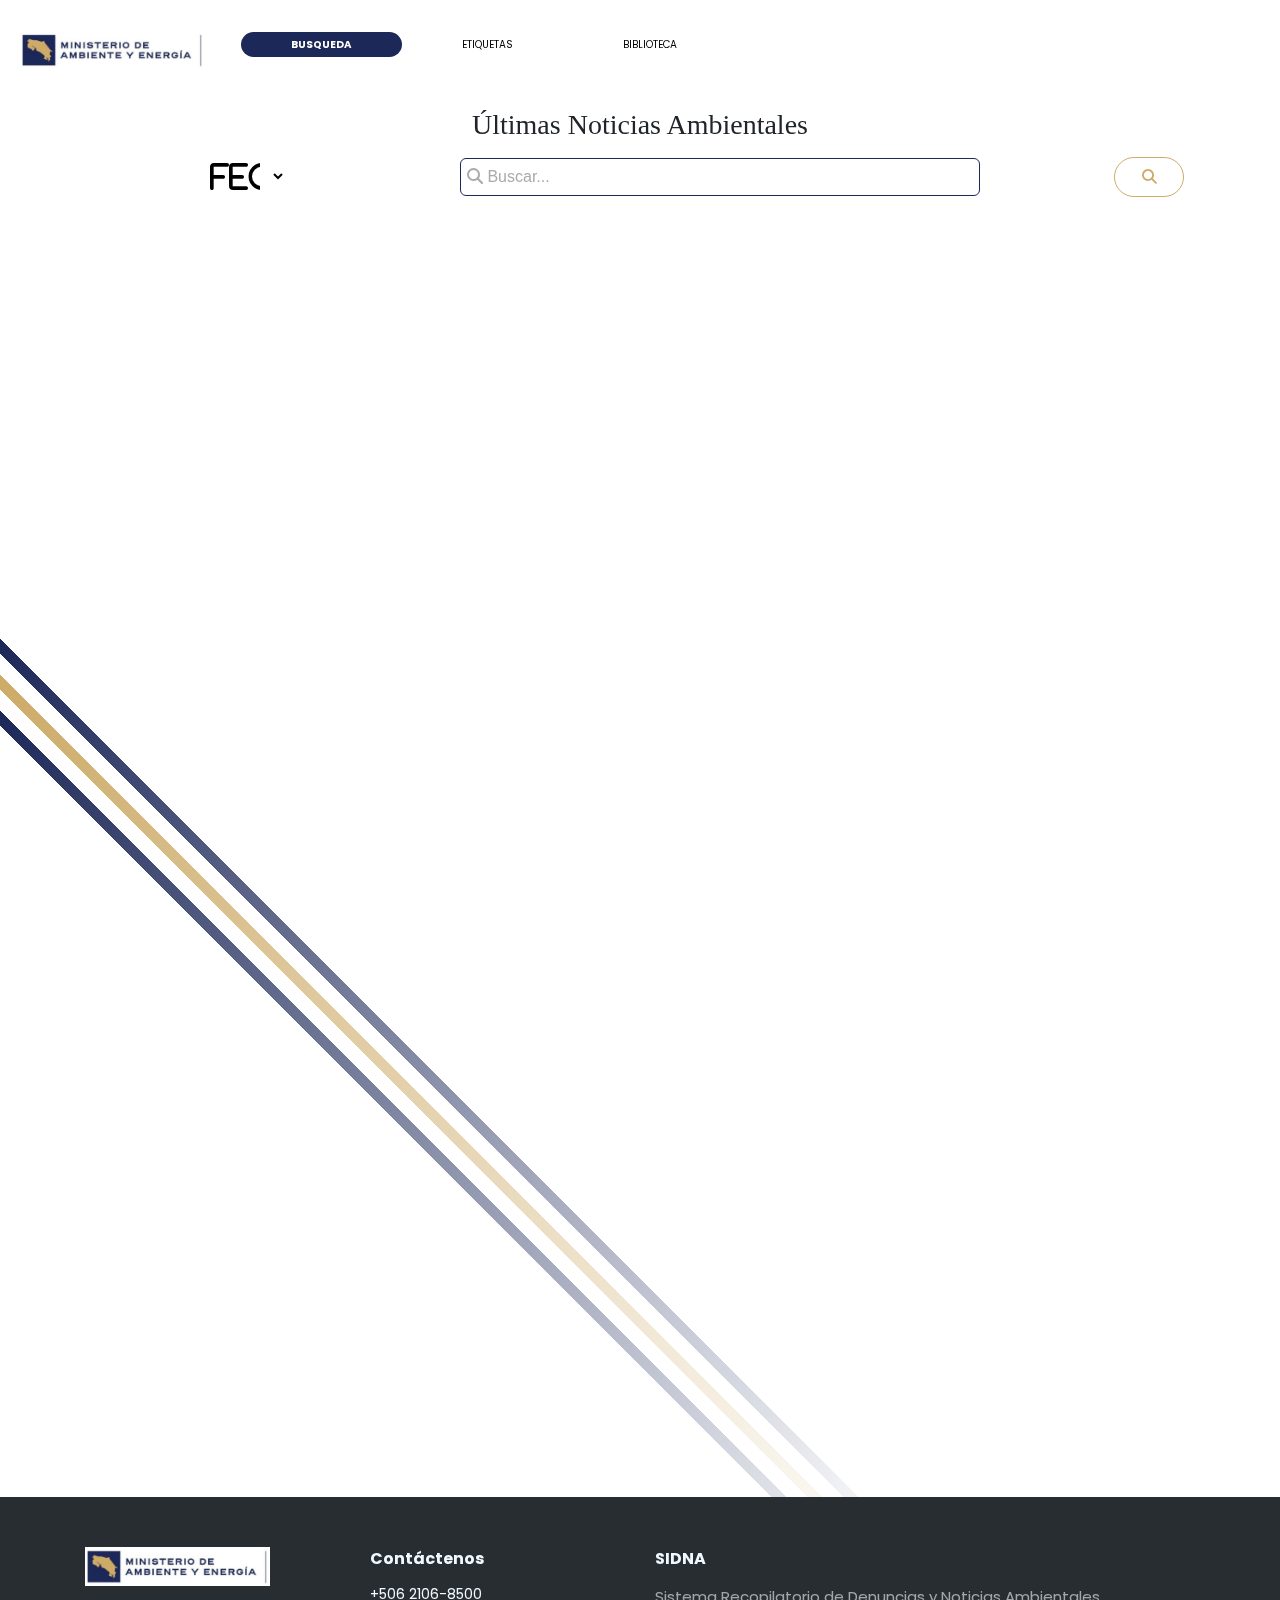
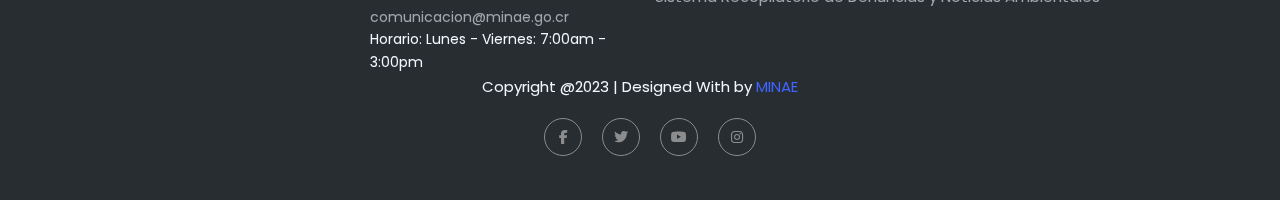
==== commit 0f24a30b: "Mejoras" ====
--- a/src/main/webapp/index.html
+++ b/src/main/webapp/index.html
@@ -5,6 +5,8 @@
   <meta name="viewport" content="width=device-width, initial-scale=1, shrink-to-fit=no">
   <link rel="icon" href="images/favicon.ico" type="image/x-icon">
   <title>SIDNA MINAE</title>
+  <meta property="og:image" content="https://scontent.fsjo14-1.fna.fbcdn.net/v/t39.30808-6/384463204_623338143320348_5814226922366654388_n.jpg?_nc_cat=110&ccb=1-7&_nc_sid=5f2048&_nc_ohc=1C_xEGPL4wAAX_Qrqpv&_nc_ht=scontent.fsjo14-1.fna&oh=00_AfAW4A9GGIoDb7cJlNRV-m8sygF7kgItcgApM57QIgjF-Q&oe=6540A8E9">
+  <meta property="og:description" content="Sistema Recopilatorio de Denuncias y Noticias Ambientales">
   <link rel="stylesheet" type="text/css" href="css/LandingPage.css">
   <link rel="stylesheet" href="https://fonts.googleapis.com/css?family=Roboto|Varela+Round">
   <link rel="stylesheet" href="https://stackpath.bootstrapcdn.com/bootstrap/4.5.0/css/bootstrap.min.css">
--- a/src/main/webapp/css/style.css
+++ b/src/main/webapp/css/style.css
@@ -23,7 +23,7 @@
     left: 0;
     width: 100%;
     height: 10px;
-    background: linear-gradient(to right, #006ba6, transparent);
+    background: linear-gradient(to right, #1c2858, transparent);
     transform: rotate(45deg);
     transform-origin: top left;
     z-index: -1;
@@ -34,7 +34,7 @@
     left: 0;
     width: 100%;
     height: 10px;
-    background: linear-gradient(to right, #fed141, transparent);
+    background: linear-gradient(to right, #1c2858, transparent);
     transform: rotate(45deg);
     transform-origin: top left;
     z-index: -1;
@@ -45,7 +45,7 @@
     left: 0;
     width: 100%;
     height: 10px;
-    background: linear-gradient(to right, #84bd00, transparent);
+    background: linear-gradient(to right, #cdab68, transparent);
     transform: rotate(45deg);
     transform-origin: top left;
     z-index: -1;
@@ -86,14 +86,22 @@
 }
 
 #Busqueda.active {
-    background: #006ba6;
+    background: #1c2858;
     font-weight: bold;
     color: #ffffff;
 }
 
+#menu {
+    display: flex;
+    align-items: center;
+    padding: 10px 20px;
+    color: #fff;
+    max-height: 600px;
+    min-height: 100px;
+}
 
 #Busqueda:hover {
-    background: #006ba6;
+    background: #1c2858;
     font-size: 1.6em;
     color: #ffffff;
 
@@ -101,22 +109,46 @@
 
 
 #Etiquetas.active {
-    background: #fed141;
+    background: #ceab69;
     font-weight: bold;
     color: #ffffff;
 
 }
 
 #Etiquetas:hover {
-    background: #fed141;
+    background: #ceab69;
     font-size: 1.6em;
     color: #ffffff;
 
 }
 
+::-webkit-scrollbar {
+    width: 12px;
+    background-color: #F5F5F5;
+}
+
+
+::-webkit-scrollbar-track {
+    -webkit-box-shadow: inset 0 0 6px #0000004d;
+    border-radius: 10px;
+    background-color: #F5F5F5;
+}
+
+
+::-webkit-scrollbar-thumb {
+    border-radius: 10px;
+    -webkit-box-shadow: inset 0 0 8px #1c2858;
+    background-color: #1c2858;
+}
+
+
+::-webkit-scrollbar-thumb:hover {
+    background: #cdab68;
+    -webkit-box-shadow: inset 0 0 8px #cdab68;
+}
 
 #Biblioteca.active {
-    background: #84bd00;
+    background: #1c2858;
     font-weight: bold;
     color: #ffffff;
 
@@ -124,7 +156,7 @@
 
 
 #Biblioteca:hover {
-    background: #84bd00;
+    background: #1c2858;
     font-size: 1.6em;
     color: #ffffff;
 
@@ -144,10 +176,12 @@
 }
 
 @media (max-width: 768px) {
-    #footer-dark{
+    #footer{
         font-size: 0.7em !important;
     }
-
+    ::-webkit-scrollbar {
+        width: 0;
+    }
 }
 
 .footer-dark {
@@ -162,6 +196,8 @@
     font-weight:bold;
     font-size:16px;
 }
+
+
 
 .footer-dark ul {
     padding:0;
@@ -243,4 +279,20 @@
 .social_footer_ul { display:table; margin:15px auto 0 auto; list-style-type:none;  }
 .social_footer_ul li { padding-left:20px; padding-top:10px; float:left; }
 .social_footer_ul li a { color:#CCC; border:1px solid #CCC; padding:8px;border-radius:50%;}
-.social_footer_ul li i {  width:20px; height:20px; text-align:center;}+.social_footer_ul li i {  width:20px; height:20px; text-align:center;}
+
+.box{
+    display: none;
+    width: 100%;
+}
+
+a:hover + .box,.box:hover{
+    display: inline-block;
+    position: relative;
+    z-index: 100;
+}
+
+.anchor_preview{
+    color: black;
+}
+
--- a/src/main/webapp/css/Busqueda.css
+++ b/src/main/webapp/css/Busqueda.css
@@ -1,6 +1,6 @@
 .card {
     max-width: 62em !important;
-    max-height: 12em !important;
+    max-height: 13em !important;
     flex-direction: row !important;
     background-color: #ffffff !important;
     box-shadow: 4px 5px 13px 2px #7a7d74 !important;
@@ -18,6 +18,14 @@
     width: 10% !important;
 }
 
+#loading-spinner2 {
+    display: none;
+    position: fixed;
+    top: 50%;
+    left: 50%;
+    transform: translate(-50%, -50%);
+}
+
 #caja-sugerencia {
     position: absolute;
     background-color: #fff;
@@ -34,7 +42,7 @@
     width: 90px;
 }
 
-/* Set different widths based on selected options */
+
 select#tiempoSeleccionado option[value="ultimaHora"]:checked {
     width: 100px !important;
 }
@@ -117,13 +125,32 @@
     max-height: 700px;
     max-width: 3000px;
     overflow-y: auto;
-
-}
-
-
-
-#loading-spinner {
-}
+    overflow-x: hidden;
+
+}
+
+.image-overlay {
+    position: relative;
+    display: inline-block;
+}
+
+.imagen-hover-container {
+    position: absolute;
+    margin-left: 550px;
+    top: 0;
+    transform: translate(-50%, -50%);
+    z-index: 9999;
+    width: 900px;
+    height: auto;
+    display: none;
+}
+
+.imagen-hover {
+    max-width: 100%;
+    max-height: 100%;
+    margin-bottom: 100px;
+}
+
 
 .popup-message {
 
@@ -137,7 +164,7 @@
     max-height: 38px !important;
     margin: 0 auto;
     border-radius: 6px !important;
-    border: 1px solid #006ba6;
+    border: 1px solid #1c2858;
     transition: max-height 0.3s, max-width 0.3s;
 }
 
@@ -186,28 +213,28 @@
 
 
 .pill {
-    background-color: #007bff;
+    background-color: #1c2858;
 }
 
 .pill:nth-child(1) {
-    background-color: #006ba6;
+    background-color: #1c2858;
 }
 
 .pill:nth-child(2) {
-    background-color: #fed141;
+    background-color: #cdab68;
 }
 
 .pill:nth-child(3) {
-    background-color: #84bd00;
+    background-color: #1c2858;
 }
 .pill:nth-child(4) {
-    background-color: #006ba6;
+    background-color: #cdab68;
 }
 .pill:nth-child(5) {
-    background-color: #fed141;
+    background-color: #1c2858;
 }
 .pill:nth-child(6) {
-    background-color: #84bd00;
+    background-color: #cdab68;
 }
 
 .traffic-light {
@@ -325,22 +352,45 @@
 }
 
 
-
-
-
 .close-icon {
     margin-left: 4px;
     cursor: pointer;
 }
-
-
 @media (max-width: 1669px) {
+    .search-container {
+        max-height: 600px;
+        max-width: 520px !important;
+        overflow-y: auto;
+    }
+
+}
+
+@media (max-width: 1110px) {
+    .search-container {
+        max-height: 600px;
+        max-width: 420px !important;
+        overflow-y: auto;
+    }
+}
+
+@media (max-width: 996px) {
     .search-container {
         max-height: 600px;
         max-width: 220px !important;
         overflow-y: auto;
     }
 
+    #pillsMobile-container {
+        display: block;
+        display: flex;
+    }
+    .pill{
+        font-size: 15px;
+    }
+
+    #pills-container{
+        display: none;
+    }
 }
 @media (max-width: 768px) {
     .card {
@@ -431,13 +481,18 @@
     .search-results-container {
         max-height: 630px;
         max-width: 3000px;
-        overflow-y: auto;
     }
 
     .search-container {
         max-height: 600px;
         max-width: 150px !important;
-        overflow-y: auto;
+        overflow-y: hidden;
+    }
+
+    @media (max-width: 375px) {
+        #buscar {
+            margin-left: 10px !important;
+        }
     }
 
 }--- a/src/main/webapp/css/Biblioteca.css
+++ b/src/main/webapp/css/Biblioteca.css
@@ -16,7 +16,6 @@
     padding-top: 50px;
 
 }
-
 
 
 .semaforoModal2 {
@@ -168,8 +167,9 @@
         font-size: 9px;
     }
 
-    #enlaceBtn {
+    #enlaceBtn2 {
         margin-right: 20px;
+        width: 0px;
     }
 
     .card {
--- a/src/main/webapp/css/Etiqueta.css
+++ b/src/main/webapp/css/Etiqueta.css
@@ -68,6 +68,11 @@
     margin: 10px;
 }
 
+#tablaEtiquetas thead {
+    position: sticky;
+    top: 0;
+    z-index: 2;
+}
 
 .table th, .table td {
     font-size: 18px;
@@ -76,11 +81,11 @@
 }
 
 .table td.large {
-    width: 70%;
+    width: 57%;
 }
 
 .table td.empty {
-    width: 15%;
+    width: 25%;
 }
 
 .table td.empty2 {
@@ -109,32 +114,32 @@
 
 .btn.btn-custom-outline-success:hover {
     color: #ffffff;
-    background-color: #84bd00;
-    border-color: #84bd00;
+    background-color: #cdab68;
+    border-color: #cdab68;
 }
 
 .btn.btn-custom-outline-success {
-    color: #84bd00;
-    border-color: #84bd00;
+    color: #cdab68;
+    border-color: #cdab68;
     width: 120px;
 }
 
 .btn.btn-custom-outline-success2 {
-    color: #006ba6;
-    border-color: #006ba6;
+    color: #1c2858;
+    border-color: #1c2858;
     width: 70px;
 }
 
 .btn.btn-custom-outline-success2:hover {
     color: #ffffff;
-    background-color: #006ba6;
-    border-color: #006ba6;
+    background-color: #1c2858;
+    border-color: #1c2858;
     width: 70px;
 }
 
 
 .btn.btn-custom-outline-success.btn-outline-success {
-    border-color: #84bd00;
+    border-color: #cdab68;
 }
 
 
@@ -165,32 +170,19 @@
         transition: all 0.3s ease;
     }
 
-
-    #Busqueda:hover {
-        background: #006ba6;
-        font-size: 0.68em !important;
-        color: #ffffff;
-
-    }
-
-
-    #Etiquetas:hover {
-        background: #fed141;
-        font-size: 0.68em !important;
-        color: #ffffff;
-
-    }
-
-
-    #Biblioteca:hover {
-        background: #84bd00;
-        font-size: 0.68em !important;
-        color: #ffffff;
-
-    }
+    .table th, .table td {
+        font-size: 16px;
+        height: 60px;
+        padding: 8px;
+    }
+
+    #tituloEtiqueta{
+        font-size: 14px !important;
+    }
+
 
     .table td.empty {
-        width: 70%;
+        width: 100%;
     }
 
     #logonav img {
@@ -203,15 +195,18 @@
         width: 40px !important;
     }
     #loading-spinner {
-        display: none; /* Ocultar inicialmente */
+        display: none;
         position: fixed;
         top: 50%;
         left: 50%;
         transform: translate(-50%, -50%);
     }
 
-
-    #buscar {
+    #confirmacion {
+        margin-left: 10% !important;
+    }
+
+    #buscarE {
         width: 40px !important;
         margin-left: 20px !important;
     }
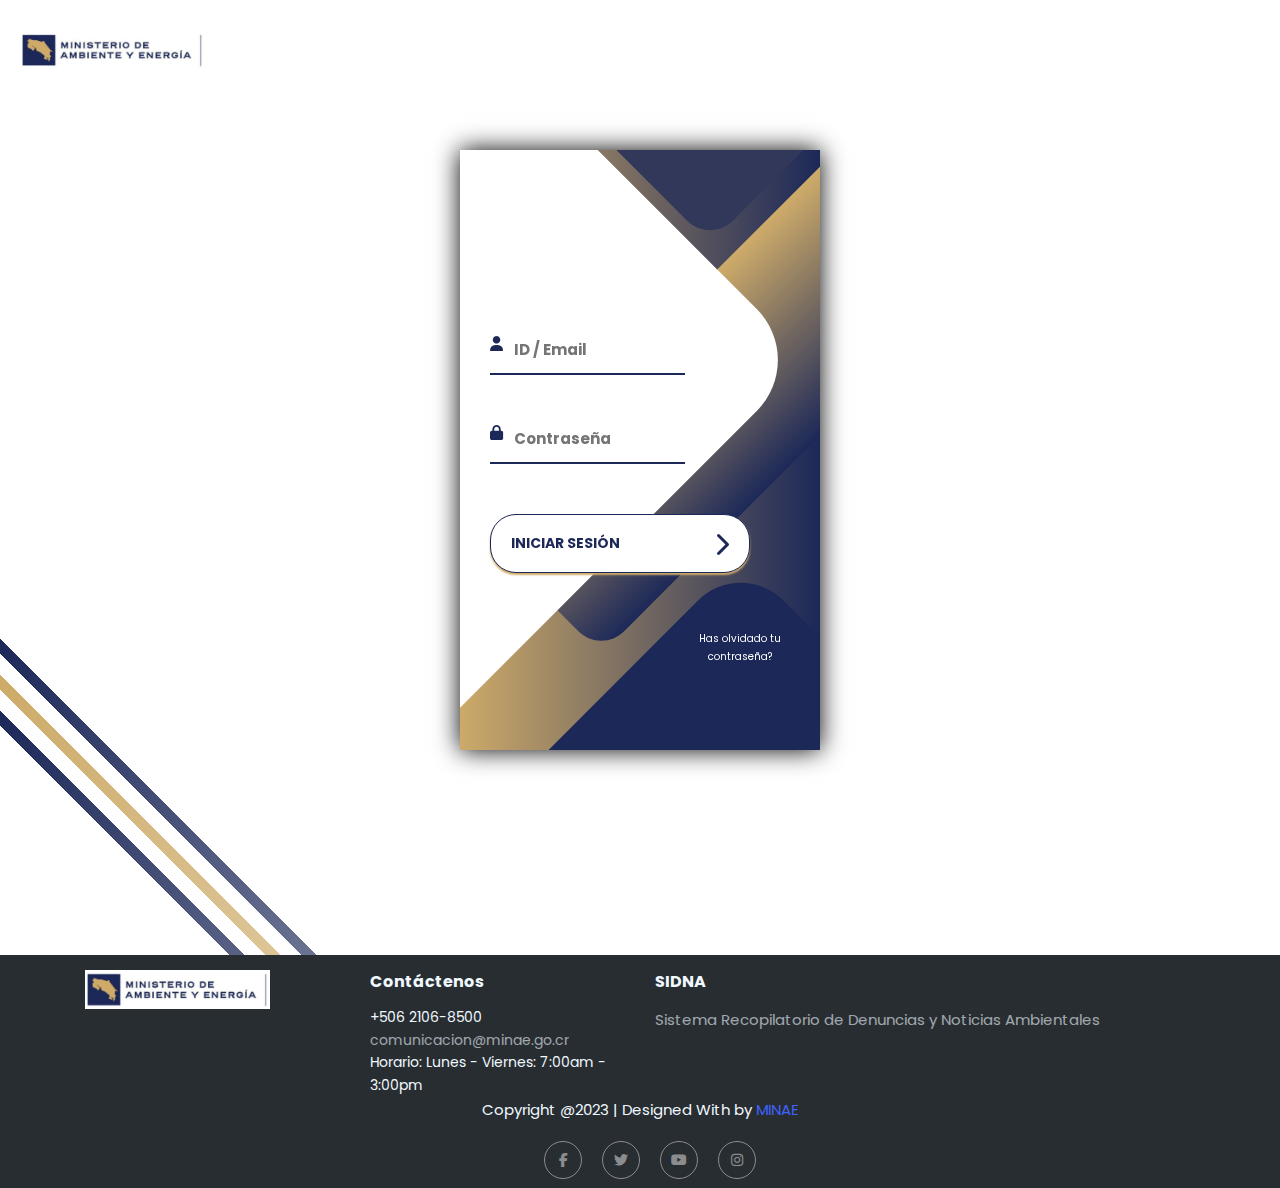
==== commit 189fe978: "Exportar Unit Testing" ====
--- a/src/main/webapp/index.html
+++ b/src/main/webapp/index.html
@@ -5,7 +5,7 @@
   <meta name="viewport" content="width=device-width, initial-scale=1, shrink-to-fit=no">
   <link rel="icon" href="images/favicon.ico" type="image/x-icon">
   <title>SIDNA MINAE</title>
-  <meta property="og:image" content="https://scontent.fsjo14-1.fna.fbcdn.net/v/t39.30808-6/384463204_623338143320348_5814226922366654388_n.jpg?_nc_cat=110&ccb=1-7&_nc_sid=5f2048&_nc_ohc=1C_xEGPL4wAAX_Qrqpv&_nc_ht=scontent.fsjo14-1.fna&oh=00_AfAW4A9GGIoDb7cJlNRV-m8sygF7kgItcgApM57QIgjF-Q&oe=6540A8E9">
+  <meta property="og:image" content="https://scontent.fsjo14-1.fna.fbcdn.net/v/t39.30808-6/384463204_623338143320348_5814226922366654388_n.jpg?_nc_cat=110&ccb=1-7&_nc_sid=5f2048&_nc_ohc=PKHH6tg0kicAX-n2YvY&_nc_ht=scontent.fsjo14-1.fna&oh=00_AfA9o44hTHCrVUKfW-kMYEkAUzc1JQ7lRzjApjr_slenkg&oe=654697A9">
   <meta property="og:description" content="Sistema Recopilatorio de Denuncias y Noticias Ambientales">
   <link rel="stylesheet" type="text/css" href="css/LandingPage.css">
   <link rel="stylesheet" href="https://fonts.googleapis.com/css?family=Roboto|Varela+Round">
@@ -29,6 +29,12 @@
   <link rel="stylesheet" href="https://cdnjs.cloudflare.com/ajax/libs/font-awesome/6.4.2/css/all.min.css">
   <link href="https://cdn.jsdelivr.net/npm/bootstrap@5.2.3/dist/css/bootstrap.min.css" rel="stylesheet" integrity="sha384-rbsA2VBKQhggwzxH7pPCaAqO46MgnOM80zW1RWuH61DGLwZJEdK2Kadq2F9CUG65" crossorigin="anonymous">
   <script src="https://code.jquery.com/jquery-3.5.1.min.js"></script>
+  <script src="https://cdn.jsdelivr.net/npm/pdf-lib@1.16.0/dist/pdf-lib.js"></script>
+  <script src="https://cdnjs.cloudflare.com/ajax/libs/jspdf/1.3.2/jspdf.debug.js"></script>
+  <script src="https://cdn.jsdelivr.net/npm/chart.js@4.4.2/dist/chart.umd.min.js"></script>
+  <script src="https://cdn.jsdelivr.net/npm/chartjs-plugin-datalabels"></script>
+  <script src="https://cdnjs.cloudflare.com/ajax/libs/FileSaver.js/2.0.5/FileSaver.min.js"></script>
+  <script src="https://cdnjs.cloudflare.com/ajax/libs/exceljs/4.3.0/exceljs.min.js"></script>
   <script src="https://maxcdn.bootstrapcdn.com/bootstrap/4.5.2/js/bootstrap.min.js"></script>
   <script src="https://cdnjs.cloudflare.com/ajax/libs/bootstrap-datepicker/1.9.0/js/bootstrap-datepicker.min.js"></script>
   <link rel="stylesheet" href="https://cdn.jsdelivr.net/npm/bootstrap-select@1.13.14/dist/css/bootstrap-select.min.css">
@@ -36,16 +42,14 @@
   <script src="https://ajax.googleapis.com/ajax/libs/jquery/1.12.4/jquery.min.js"></script>
   <script src="js/index.js"></script>
   <script src="js/app.js"></script>
+  <script>function loadAlternative(element, list) {var image = new Image();image.onload = function() {element.src = this.src;};image.onerror = function() {if (list.length) {loadAlternative(element, list);}};image.src = list.shift();}</script>
   <script src="js/busqueda.js"></script>
   <script src="js/biblioteca.js"></script>
-  <script src = "Test/biblioteca.test.js"></script>
   <script src="js/etiqueta.js"></script>
   <script src="js/jquery.min.js"></script>
   <script src="js/popper.js"></script>
   <script src="js/bootstrap.min.js"></script>
   <script src="js/main.js"></script>
-
-
 
 </head>
 <body>
--- a/src/main/webapp/css/style.css
+++ b/src/main/webapp/css/style.css
@@ -1,18 +1,15 @@
 
-
-
-
-img.logo{
+img.logo {
     width: 100px;
     height: auto;
 }
 
-img.filler{
+img.filler {
     width: 500px;
     height: auto;
 }
 
-img.flag{
+img.flag {
     width: 100px;
     height: auto;
 }
@@ -28,6 +25,7 @@
     transform-origin: top left;
     z-index: -1;
 }
+
 .linea-amarilla {
     position: fixed;
     top: 79%;
@@ -39,6 +37,7 @@
     transform-origin: top left;
     z-index: -1;
 }
+
 .linea-verde {
     position: fixed;
     top: 75%;
@@ -51,10 +50,7 @@
     z-index: -1;
 }
 
-
-
-header .logo
-{
+header .logo {
     color: #fff;
     font-weight: 700;
     text-decoration: none;
@@ -64,20 +60,19 @@
     margin-left: 100px;
 }
 
-header ul
-{
+header ul {
     display: flex;
     justify-content: center;
     align-items: center;
     padding-left: 15rem;
 }
-header ul li
-{
+
+header ul li {
     list-style: none;
     margin-left: 10px;
 }
-header ul li a
-{
+
+header ul li a {
     text-decoration: none;
     padding: 18px 115px;
     color: #000000;
@@ -107,7 +102,6 @@
 
 }
 
-
 #Etiquetas.active {
     background: #ceab69;
     font-weight: bold;
@@ -127,13 +121,233 @@
     background-color: #F5F5F5;
 }
 
-
 ::-webkit-scrollbar-track {
     -webkit-box-shadow: inset 0 0 6px #0000004d;
     border-radius: 10px;
     background-color: #F5F5F5;
 }
 
+.dropbtn {
+    background-color: transparent;
+    color: white;
+    font-size: 16px;
+    border: none;
+    cursor: pointer;
+}
+
+.dropdown {
+    position: fixed;
+    left: 12%;
+    top: -10px;
+    display: inline-block;
+    background-color: #1c2858;
+    padding: 8px;
+    border-radius: 100px;
+}
+
+.dropdown-content {
+    display: none;
+    position: absolute;
+    background-color: #f9f9f9;
+    min-width: 160px;
+    box-shadow: 0px 8px 16px 0px rgba(0,0,0,0.2);
+    z-index: 1;
+    right: 10px;
+    border-radius: 50px;
+}
+
+.containerLogin {
+    display: flex;
+    align-items: center;
+    justify-content: center;
+    min-height: 100vh;
+}
+
+.screen {
+    background: linear-gradient(90deg, #cdaa69, #1c2858);
+    position: relative;
+    height: 600px;
+    width: 360px;
+    box-shadow: 0px 0px 24px #000000;
+}
+
+.screen__content {
+    z-index: 1;
+    position: relative;
+    height: 100%;
+}
+
+.screen__background {
+    position: absolute;
+    top: 0;
+    left: 0;
+    right: 0;
+    bottom: 0;
+    z-index: 0;
+    -webkit-clip-path: inset(0 0 0 0);
+    clip-path: inset(0 0 0 0);
+}
+
+.screen__background__shape {
+    transform: rotate(45deg);
+    position: absolute;
+}
+
+.screen__background__shape1 {
+    height: 520px;
+    width: 520px;
+    background: #FFF;
+    top: -50px;
+    right: 120px;
+    border-radius: 0 72px 0 0;
+}
+
+.screen__background__shape2 {
+    height: 220px;
+    width: 220px;
+    background: #32385a;
+    top: -172px;
+    right: 0;
+    border-radius: 32px;
+}
+
+.screen__background__shape3 {
+    height: 540px;
+    width: 190px;
+    background: linear-gradient(270deg, #1c2858, #ceab69);
+    top: -24px;
+    right: 0;
+    border-radius: 32px;
+}
+
+.screen__background__shape4 {
+    height: 400px;
+    width: 200px;
+    background: #1c2858;
+    top: 420px;
+    right: 50px;
+    border-radius: 60px;
+}
+
+.login {
+    width: 320px;
+    padding: 30px;
+    padding-top: 156px;
+}
+
+.login__field {
+    padding: 20px 0px;
+    position: relative;
+}
+
+.login__icon {
+    position: absolute;
+    top: 30px;
+    color: #1c2858;
+}
+
+.login__input {
+    border: none;
+    border-bottom: 2px solid #1c2858;
+    background: none;
+    padding: 10px;
+    padding-left: 24px;
+    font-weight: 700;
+    width: 75%;
+    transition: .2s;
+}
+
+.login__input:active,
+.login__input:focus,
+.login__input:hover {
+    outline: none;
+    border-bottom-color: #b59967;
+}
+
+.login__submit {
+    background: #fff;
+    font-size: 14px;
+    margin-top: 30px;
+    padding: 16px 20px;
+    border-radius: 26px;
+    border: 1px solid #1c2858;
+    text-transform: uppercase;
+    font-weight: 700;
+    display: flex;
+    align-items: center;
+    width: 100%;
+    color: #1c2858;
+    box-shadow: 0px 2px 2px #ceab69;
+    cursor: pointer;
+    transition: .2s;
+}
+
+.social-login {
+    position: absolute;
+    height: 140px;
+    width: 160px;
+    text-align: center;
+    bottom: 0px;
+    right: 0px;
+    color: #fff;
+}
+
+.social-icons {
+    display: flex;
+    align-items: center;
+    justify-content: center;
+}
+
+.social-login__icon {
+    font-size: 10px;
+    padding: 20px 10px;
+    color: #fff;
+    text-decoration: none;
+}
+
+.social-login__icon:hover {
+    color: #ceab69;
+}
+
+.login__submit:active,
+.login__submit:focus,
+.login__submit:hover {
+    border-color: #9c8a77;
+    outline: none;
+}
+
+.button__icon {
+    font-size: 24px;
+    margin-left: auto;
+    color: #1c2858;
+}
+
+#login {
+    position: fixed;
+    top: 50%;
+    left: 50%;
+    transform: translate(-50%, -50%);
+}
+
+
+
+.dropdown-content a {
+    color: black;
+    padding: 12px 16px;
+    text-decoration: none;
+    display: block;
+    border-radius: 50px;
+}
+
+.dropdown-content a:hover {
+    background-color: #ddd;
+    color: black;
+}
+
+.dropdown:hover .dropdown-content {
+    display: block;
+}
+
 
 ::-webkit-scrollbar-thumb {
     border-radius: 10px;
@@ -141,7 +355,6 @@
     background-color: #1c2858;
 }
 
-
 ::-webkit-scrollbar-thumb:hover {
     background: #cdab68;
     -webkit-box-shadow: inset 0 0 8px #cdab68;
@@ -154,7 +367,6 @@
 
 }
 
-
 #Biblioteca:hover {
     background: #1c2858;
     font-size: 1.6em;
@@ -165,10 +377,10 @@
 body {
     position: relative;
     padding-bottom: 5em;
-    min-height: 200vh;
-}
-
-footer{
+    min-height: 132vh;
+}
+
+footer {
     padding: 1em 0;
     position: absolute;
     bottom: 0;
@@ -176,123 +388,151 @@
 }
 
 @media (max-width: 768px) {
-    #footer{
+    #footer {
         font-size: 0.7em !important;
     }
+
+    .footer-dark {
+        display: none;
+    }
+
     ::-webkit-scrollbar {
         width: 0;
     }
 }
 
+@media (max-width: 732px) {
+    #menu {
+        max-width: 10px;
+    }
+
+}
+
 .footer-dark {
-    padding:50px 0;
-    color:#f0f9ff;
-    background-color:#282d32;
+    color: #f0f9ff;
+    background-color: #282d32;
 }
 
 .footer-dark h3 {
-    margin-top:0;
-    margin-bottom:12px;
-    font-weight:bold;
-    font-size:16px;
-}
-
-
+    margin-top: 0;
+    margin-bottom: 12px;
+    font-weight: bold;
+    font-size: 16px;
+}
 
 .footer-dark ul {
-    padding:0;
-    list-style:none;
-    line-height:1.6;
-    font-size:14px;
-    margin-bottom:0;
+    padding: 0;
+    list-style: none;
+    line-height: 1.6;
+    font-size: 14px;
+    margin-bottom: 0;
 }
 
 .footer-dark ul a {
-    color:inherit;
-    text-decoration:none;
-    opacity:0.6;
+    color: inherit;
+    text-decoration: none;
+    opacity: 0.6;
 }
 
 .footer-dark ul a:hover {
-    opacity:0.8;
-}
-
-@media (max-width:767px) {
+    opacity: 0.8;
+}
+
+@media (max-width: 767px) {
     .footer-dark .item:not(.social) {
-        text-align:center;
-        padding-bottom:20px;
+        text-align: center;
+        padding-bottom: 20px;
     }
 }
 
 .footer-dark .item.text {
-    margin-bottom:36px;
-}
-
-@media (max-width:767px) {
+    margin-bottom: 36px;
+}
+
+@media (max-width: 767px) {
     .footer-dark .item.text {
-        margin-bottom:0;
+        margin-bottom: 0;
     }
 }
 
 .footer-dark .item.text p {
-    opacity:0.6;
-    margin-bottom:0;
+    opacity: 0.6;
+    margin-bottom: 0;
 }
 
 .footer-dark .item.social {
-    text-align:center;
-}
-
-@media (max-width:991px) {
+    text-align: center;
+}
+
+@media (max-width: 991px) {
     .footer-dark .item.social {
-        text-align:center;
-        margin-top:20px;
+        text-align: center;
+        margin-top: 20px;
     }
 }
 
 .footer-dark .item.social > a {
-    font-size:20px;
-    width:36px;
-    height:36px;
-    line-height:36px;
-    display:inline-block;
-    text-align:center;
-    border-radius:50%;
-    box-shadow:0 0 0 1px rgba(255,255,255,0.4);
-    margin:0 8px;
-    color:#fff;
-    opacity:0.75;
+    font-size: 20px;
+    width: 36px;
+    height: 36px;
+    line-height: 36px;
+    display: inline-block;
+    text-align: center;
+    border-radius: 50%;
+    box-shadow: 0 0 0 1px rgba(255, 255, 255, 0.4);
+    margin: 0 8px;
+    color: #fff;
+    opacity: 0.75;
 }
 
 .footer-dark .item.social > a:hover {
-    opacity:0.9;
+    opacity: 0.9;
 }
 
 .footer-dark .copyright {
-    text-align:center;
-    padding-top:24px;
-    opacity:0.3;
-    font-size:13px;
-    margin-bottom:0;
-}
-
-.social_footer_ul { display:table; margin:15px auto 0 auto; list-style-type:none;  }
-.social_footer_ul li { padding-left:20px; padding-top:10px; float:left; }
-.social_footer_ul li a { color:#CCC; border:1px solid #CCC; padding:8px;border-radius:50%;}
-.social_footer_ul li i {  width:20px; height:20px; text-align:center;}
-
-.box{
+    text-align: center;
+    padding-top: 24px;
+    opacity: 0.3;
+    font-size: 13px;
+    margin-bottom: 0;
+}
+
+.social_footer_ul {
+    display: table;
+    margin: 15px auto 0 auto;
+    list-style-type: none;
+}
+
+.social_footer_ul li {
+    padding-left: 20px;
+    padding-top: 10px;
+    float: left;
+}
+
+.social_footer_ul li a {
+    color: #CCC;
+    border: 1px solid #CCC;
+    padding: 8px;
+    border-radius: 50%;
+}
+
+.social_footer_ul li i {
+    width: 20px;
+    height: 20px;
+    text-align: center;
+}
+
+.box {
     display: none;
     width: 100%;
 }
 
-a:hover + .box,.box:hover{
+a:hover + .box, .box:hover {
     display: inline-block;
     position: relative;
     z-index: 100;
 }
 
-.anchor_preview{
+.anchor_preview {
     color: black;
-}
-
+}--- a/src/main/webapp/css/Busqueda.css
+++ b/src/main/webapp/css/Busqueda.css
@@ -1,10 +1,16 @@
 .card {
     max-width: 62em !important;
-    max-height: 13em !important;
+    max-height: 12em !important;
+    min-height: 12em !important;
     flex-direction: row !important;
     background-color: #ffffff !important;
     box-shadow: 4px 5px 13px 2px #7a7d74 !important;
-    margin: 3em auto !important;
+    margin: 0.5em auto !important;
+}
+
+.card-title {
+    max-height: 49px;
+    overflow: hidden;
 }
 
 .custom-select {
@@ -32,16 +38,14 @@
     border: 1px solid #ccc;
     max-height: 200px;
     overflow-y: auto;
-    margin-left: 285px;
+    margin-left: 258px;
     width: 63%;
     z-index: 1;
 }
 
-
 select#tiempoSeleccionado {
     width: 90px;
 }
-
 
 select#tiempoSeleccionado option[value="ultimaHora"]:checked {
     width: 100px !important;
@@ -66,7 +70,58 @@
 .sugerencia {
     padding: 8px;
     cursor: pointer;
-
+}
+
+.pagination {
+    margin-top: 20px;
+}
+
+.page-item {
+    margin-right: 15px;
+}
+
+.page-link {
+    padding: 8px 16px;
+    border-radius: 20px;
+    color: #000000 !important;
+    background-color: #fff;
+    border: 1px solid #ddd;
+    font-weight: bold;
+}
+
+.page-item:first-child .page-link:hover {
+    background-color: #cfae6d !important;
+    color: #000000 !important;
+}
+
+.page-item:last-child .page-link:hover {
+    background-color: #cfae6d !important;
+    color: #000000 !important;
+}
+
+.page-item:first-child .page-link {
+    background-color: #242f5e !important;
+    color:#fff !important;
+}
+
+.page-item:last-child .page-link {
+    background-color: #242f5e !important;
+    color:#fff !important;
+}
+
+.page-link:focus {
+    outline: none;
+}
+
+.page-item.active .page-link {
+    background-color: #cfae6d;
+    border-color: #dac291;
+    color: #fff;
+}
+
+.page-link:hover {
+    background-color: #242f5e !important;
+    color:#fff !important;
 }
 
 .sugerencia:last-child {
@@ -77,7 +132,6 @@
     background-color: #f0f0f0;
 }
 
-
 select {
     font-family: 'FontAwesome', 'Second Font name'
 }
@@ -85,6 +139,7 @@
 .card.dark {
     color: #fff;
 }
+
 .card.card.bg-light-subtle .card-title {
     color: dimgrey;
 }
@@ -95,40 +150,47 @@
 
 .card img {
     max-width: 28%;
+    max-height: 13em !important;
     padding: 0.5em;
     border-radius: 0.7em;
 }
+
 .card-body {
     display: flex !important;
     justify-content: space-between !important;
 }
+
 .text-section {
     max-width: 75%;
 }
+
 .cta-section {
     max-width: 40% !important;
     display: flex !important;
     flex-direction: column !important;
     align-items: flex-end !important;
     justify-content: space-between !important;
-}
+    margin-top: 10px;
+    margin-right: 10px;
+}
+
 .cta-section .btn {
     padding: 0.3em 0.5em;
     /* color: #696969; */
 }
+
 .card.bg-light-subtle .cta-section .btn {
     background-color: #898989;
     border-color: #898989;
 }
 
 .search-results-container {
-    max-height: 700px;
+    max-height: 660px;
     max-width: 3000px;
     overflow-y: auto;
+    margin-top: 5px;
     overflow-x: hidden;
-
-}
-
+}
 .image-overlay {
     position: relative;
     display: inline-block;
@@ -151,11 +213,9 @@
     margin-bottom: 100px;
 }
 
-
 .popup-message {
 
 }
-
 
 .search-container {
     display: flex;
@@ -168,8 +228,6 @@
     transition: max-height 0.3s, max-width 0.3s;
 }
 
-
-
 #search-input {
     border: none;
     padding: 6px;
@@ -180,12 +238,10 @@
 
 }
 
-
 #search-input:empty::before {
     content: attr(data-placeholder);
     color: #aaa;
 }
-
 
 .pill-container {
     display: flex;
@@ -203,7 +259,6 @@
 
 }
 
-
 .pill {
     color: #fff;
     border-radius: 20px;
@@ -211,7 +266,6 @@
     cursor: pointer;
 }
 
-
 .pill {
     background-color: #1c2858;
 }
@@ -227,12 +281,15 @@
 .pill:nth-child(3) {
     background-color: #1c2858;
 }
+
 .pill:nth-child(4) {
     background-color: #cdab68;
 }
+
 .pill:nth-child(5) {
     background-color: #1c2858;
 }
+
 .pill:nth-child(6) {
     background-color: #cdab68;
 }
@@ -246,6 +303,7 @@
     height: 25px;
     border-radius: 100px;
 }
+
 .traffic-light > input {
     appearance: none;
     user-select: none;
@@ -264,6 +322,7 @@
     height: 25px;
     border-radius: 100px;
 }
+
 .semaforoModal > input {
     appearance: none;
     user-select: none;
@@ -273,38 +332,47 @@
     margin-left: 9px !important;
     border-radius: 100%;
 }
+
 input.Alta {
     background-color: #b81d13;
     box-shadow: 0em 0px 0px 5px #b81d13;
 }
+
 input.Alta:hover {
     background-color: #fc625d;
     box-shadow: 0em 0px 0px 5px #fc625d;
 }
+
 input.Alta:checked {
     background-color: #b81d13;
     box-shadow: 0em 0px 0px 5px #b81d13;
 }
+
 input.Media {
     background-color: #efb700;
     box-shadow: 0em 0px 0px 5px #efb700;
 }
+
 input.Media:hover {
     background-color: #ffe200;
     box-shadow: 0em 0px 0px 5px #ffe200;
 }
+
 input.Media:checked {
     background-color: #efb700;
-    box-shadow: 0em 0px 0px 5px  #efb700;
-}
+    box-shadow: 0em 0px 0px 5px #efb700;
+}
+
 input.Baja {
     background-color: #008450;
     box-shadow: 0em 0px 0px 5px #008450;
 }
+
 input.Baja:hover {
     background-color: #24d73e;
     box-shadow: 0em 0px 0px 5px #24d73e;
 }
+
 input.Baja:checked {
     background-color: #008450;
     box-shadow: 0em 0px 0px 5px #008450;
@@ -314,38 +382,47 @@
     background-color: #c9c9c9;
     box-shadow: 0em 0px 0px 5px #c9c9c9;
 }
+
 input.AltaModal:hover {
     background-color: #fc625d;
     box-shadow: 0em 0px 0px 5px #fc625d;
 }
+
 input.AltaModal:checked {
     background-color: #fc625d;
     box-shadow: 0em 0px 0px 5px #fc625d;
 }
+
 input.MediaModal {
     background-color: #c9c9c9;
     box-shadow: 0em 0px 0px 5px #c9c9c9;
 }
+
 input.MediaModal:hover {
     background-color: #ffe200;
     box-shadow: 0em 0px 0px 5px #ffe200;
 }
+
 input.MediaModal:checked {
     background-color: #ffe200;
-    box-shadow: 0em 0px 0px 5px  #ffe200;
-}
-input.BajaModal{
+    box-shadow: 0em 0px 0px 5px #ffe200;
+}
+
+input.BajaModal {
     background-color: #c9c9c9;
     box-shadow: 0em 0px 0px 5px #c9c9c9;
 }
+
 input.BajaModal:hover {
     background-color: #24d73e;
     box-shadow: 0em 0px 0px 5px #24d73e;
 }
+
 input.BajaModal:checked {
     background-color: #34cb4a;
     box-shadow: 0em 0px 0px 5px #34cb4a;
 }
+
 * {
     user-select: none;
     outline: none;
@@ -356,6 +433,14 @@
     margin-left: 4px;
     cursor: pointer;
 }
+
+
+@media (max-width: 1900px) {
+    .search-container {
+        max-width: 520px !important;
+    }
+}
+
 @media (max-width: 1669px) {
     .search-container {
         max-height: 600px;
@@ -363,6 +448,10 @@
         overflow-y: auto;
     }
 
+    .navbar{
+        margin-right: 0px; !important;
+    }
+
 }
 
 @media (max-width: 1110px) {
@@ -380,26 +469,37 @@
         overflow-y: auto;
     }
 
+    #logonav {
+        width: 190px !important;
+    }
+
+    #dropdwonUsuario{
+        display: none !important;
+    }
+
     #pillsMobile-container {
         display: block;
         display: flex;
     }
-    .pill{
+
+    .pill {
         font-size: 15px;
     }
 
-    #pills-container{
+    #pills-container {
         display: none;
     }
 }
+
 @media (max-width: 768px) {
     .card {
         max-width: 100% !important;
         max-height: 510px !important;
         flex-direction: column !important;
-        margin: 1em auto !important;
-    }
-    #tituloBusqueda{
+        margin: 0em auto !important;
+    }
+
+    #tituloBusqueda {
         font-size: 14px !important;
     }
 
@@ -416,15 +516,17 @@
         background-color: #ffffff;
 
     }
+
     #pillsMobile-container {
         display: block;
         display: flex;
     }
-    .pill{
+
+    .pill {
         font-size: 15px;
     }
 
-    #pills-container{
+    #pills-container {
         display: none;
     }
 
@@ -458,7 +560,6 @@
         width: 20%;
 
 
-
     }
 
     #buscar {
@@ -472,14 +573,13 @@
     }
 
 
-
-    #tiempoSeleccionado{
+    #tiempoSeleccionado {
         margin-left: 0px !important;
         margin-right: 10px !important;
     }
 
     .search-results-container {
-        max-height: 630px;
+        max-height: 580px;
         max-width: 3000px;
     }
 
@@ -489,10 +589,45 @@
         overflow-y: hidden;
     }
 
-    @media (max-width: 375px) {
-        #buscar {
-            margin-left: 10px !important;
-        }
+    select#tiempoSeleccionado {
+        max-width: 83px;
+    }
+    .select-container {
+        width: 84px !important;
+        margin-right: 0px !important;
+    }
+}
+
+
+
+@media (max-width: 385px) {
+    #buscar {
+        margin-left: 10px !important;
+    }
+    .search-results-container {
+        max-height: 520px !important;
+        max-width: 3000px !important;
+    }
+}
+
+@media (max-width: 375px) {
+
+    .search-results-container {
+        max-height: 400px !important;
+        max-width: 3000px !important;
+    }
+}
+
+
+@media (max-width: 395px) {
+    .normal-select {
+        width: 90px !important;
+        margin-right: 10px !important;
+    }
+
+    .search-results-container {
+        max-height: 580px ;
+        max-width: 3000px ;
     }
 
 }--- a/src/main/webapp/css/Biblioteca.css
+++ b/src/main/webapp/css/Biblioteca.css
@@ -1,12 +1,10 @@
-
 
 .custom-input {
     width: 40px; /* Ajusta el ancho como desees */
     height: 20px;
 }
 
-
-.bibliotecatitulo{
+.bibliotecatitulo {
     color: black;
     font-size: 35px;
     font-family: Verdana;
@@ -16,7 +14,75 @@
     padding-top: 50px;
 
 }
-
+.search-results-container1 {
+    max-height: 660px;
+    max-width: 3000px;
+    overflow-y: auto;
+    margin-top: 5px;
+    overflow-x: hidden;
+}
+
+.check-container {
+    position: absolute;
+    margin-left: 150px;
+    margin-top: 100px;
+    top: 0;
+    transform: translate(-50%, -50%) scale(1.2);
+    z-index: 5;
+    width: 900px;
+    height: auto;
+    display: none;
+}
+
+.checkbox-wrapper-18 .round {
+    position: relative;
+}
+
+.checkbox-wrapper-18 .round label {
+    background-color: #fff;
+    border: 1px solid #1c2858;
+    border-radius: 50%;
+    cursor: pointer;
+    height: 28px;
+    width: 28px;
+    display: block;
+}
+
+.checkbox-wrapper-18 .round label:after {
+    border: 2px solid #fff;
+    border-top: none;
+    border-right: none;
+    content: "";
+    height: 6px;
+    left: 8px;
+    opacity: 0;
+    position: absolute;
+    top: 9px;
+    transform: rotate(-45deg);
+    width: 12px;
+}
+
+.checkbox-wrapper-18 .round input[type="checkbox"] {
+    visibility: hidden;
+    display: none;
+    opacity: 0;
+}
+
+.checkbox-wrapper-18 .round input[type="checkbox"]:checked + label {
+    background-color: #cdab68;
+    border-color: #cdab68;
+}
+
+.checkbox-wrapper-18 .round input[type="checkbox"]:checked + label:after {
+    opacity: 1;
+}
+
+.descripcion {
+    max-height: 70px;
+    overflow: hidden;
+    text-overflow: ellipsis;
+    margin-bottom: 8px;
+}
 
 .semaforoModal2 {
     display: block;
@@ -27,6 +93,7 @@
     margin-right: 8px;
     border-radius: 100px;
 }
+
 .semaforoModal2 > input {
     appearance: none;
     user-select: none;
@@ -41,34 +108,42 @@
     background-color: #c9c9c9;
     box-shadow: 0em 0px 0px 5px #c9c9c9;
 }
+
 input.AltaModal2:hover {
     background-color: #fc625d;
     box-shadow: 0em 0px 0px 5px #fc625d;
 }
+
 input.AltaModal2:checked {
     background-color: #fc625d;
     box-shadow: 0em 0px 0px 5px #fc625d;
 }
+
 input.MediaModal2 {
     background-color: #c9c9c9;
     box-shadow: 0em 0px 0px 5px #c9c9c9;
 }
+
 input.MediaModal2:hover {
     background-color: #ffe200;
     box-shadow: 0em 0px 0px 5px #ffe200;
 }
+
 input.MediaModal2:checked {
     background-color: #ffe200;
-    box-shadow: 0em 0px 0px 5px  #ffe200;
-}
-input.BajaModal2{
+    box-shadow: 0em 0px 0px 5px #ffe200;
+}
+
+input.BajaModal2 {
     background-color: #c9c9c9;
     box-shadow: 0em 0px 0px 5px #c9c9c9;
 }
+
 input.BajaModal2:hover {
     background-color: #24d73e;
     box-shadow: 0em 0px 0px 5px #24d73e;
 }
+
 input.BajaModal2:checked {
     background-color: #34cb4a;
     box-shadow: 0em 0px 0px 5px #34cb4a;
@@ -84,6 +159,7 @@
     background-color: #007bff; /* Cambia el color de fondo segÃºn tus preferencias */
     color: #fff; /* Cambia el color del texto segÃºn tus preferencias */
 }
+
 .custom-modal-width {
     max-width: 600px;
     width: 100%;
@@ -106,8 +182,7 @@
     height: 190px;
 }
 
-select {
-; /* Ancho personalizado */
+select {; /* Ancho personalizado */
     padding: 10px; /* Espaciado interior */
     border: 1px solid #000000; /* Borde personalizado */
     border-radius: 4px; /* Esquinas redondeadas */
@@ -116,6 +191,14 @@
     display: block;
 }
 
+.borrar-container {
+    border: none;
+    background: none;
+    padding: 0;
+    margin: 0;
+    cursor: pointer;
+}
+
 .required-field-error {
     border-bottom: 2px solid red; /* Agrega una lÃ­nea roja debajo del campo vacÃ­o */
 }
@@ -136,34 +219,164 @@
     margin-left: 20px;
 }
 
+.btn.btn-custom-outline-success3 {
+    color: #ffffff;
+    background-color: #cdab68;
+    border-color: #cdab68;
+    width: 90px;
+    margin-right: 15px
+}
+
+.btn.btn-custom-outline-success3:hover {
+    color: #ffffff;
+    background-color: #cdab68;
+    border-color: #cdab68;
+    font-weight: bold;
+    width: 100px;
+    margin-right: 5px;
+}
+
+.btn.btn-custom-outline-success4 {
+    color: #ffffff;
+    background-color: #1c2858;
+    border-color: #1c2858;
+    width: 105px;
+}
+
+.btn.btn-custom-outline-success4:hover {
+    color: #ffffff;
+    background-color: #1c2858;
+    border-color: #1c2858;
+    font-weight: bold;
+    width: 115px;
+}
+@media (max-width: 1416px) {
+
+    .check-container {
+        margin-left: 190px !important;
+    }
+}
+
+@media (max-width: 1322px) {
+    .check-container {
+        transform: translate(3.5%, -100%) scale(1.2) !important;
+    }
+
+    #selectDiv{
+        width: 160px !important;
+    }
+}
+
+@media (max-width: 395px) {
+    .search-results-container1 {
+        max-height: 560px !important;
+        max-width: 3000px;
+        margin-top: -25px;
+    }
+}
+
+@media (max-width: 375px) {
+
+    .search-results-container1 {
+        max-height: 400px !important;
+        max-width: 3000px !important;
+        margin-top: -30px;
+    }
+}
+
+@media (max-width: 1670px) {
+
+    #generarBtn2{
+        margin-left:95px !important;
+        margin-top: 5px !important;
+    }
+
+    #generarBtn4{
+        margin-left:95px !important;
+        margin-top: 5px !important;
+    }
+}
+
+@media (max-width: 1480px) {
+    #generarBtn1 {
+        width: 40px !important;
+        margin-left: 0px !important;
+    }
+
+    #generarBtn2{
+        margin-left:95px !important;
+        margin-top: 5px !important;
+    }
+
+    #marcarTodo{
+        width: 40px !important;
+        margin-left: 0px !important;
+    }
+
+    #desmarcarTodo{
+        width: 40px !important;
+        margin-left: 0px !important;
+    }
+}
+
 @media (max-width: 768px) {
+
+    #selectDiv{
+        width: 0px !important;
+    }
 
     .text-section-Biblioteca {
         max-width: 100%;
     }
-    #tiempoSeleccionado2{
+
+    .search-results-container1 {
+        max-height: 580px;
+        max-width: 3000px;
+    }
+
+    #tiempoSeleccionado2 {
         display: none;
     }
-
-    #prioridadSeleccionada{
+    #tiempoSeleccionado3 {
         display: none;
     }
 
-    #tiempoSeleccionadoMobile{
+    #prioridadSeleccionada {
+        display: none;
+    }
+
+    #tiempoSeleccionadoMobile1 {
         display: inline-block !important;
         margin-left: 40px !important;
+    }
+
+    #tiempoSeleccionadoMobile2 {
+        display: inline-block !important;
+        margin-left: 40px !important;
+    }
+
+    .check-container {
+        position: absolute;
+        margin-left: 150px;
+        margin-top: 100px;
+        top: 0;
+        transform: translate(8%, -90%) scale(1.2);
+        z-index: 5;
+        width: 900px;
+        height: auto;
+        display: none;
     }
 
     .semaforoModal2 {
         position: absolute;
         display: block;
-        margin-right: 115px;
+        margin-right: 125px;
         margin-top: 45px;
         width: auto;
         background-color: #ffffff;
     }
 
-    .pillBiblioteca{
+    .pillBiblioteca {
         font-size: 9px;
     }
 
@@ -176,7 +389,6 @@
         max-height: 610px !important;
     }
 
-
     .cta-section .borrar-container {
         margin-right: 220px;
     }
--- a/src/main/webapp/css/Etiqueta.css
+++ b/src/main/webapp/css/Etiqueta.css
@@ -3,8 +3,6 @@
     border-color: #000000;
     background-image: url('data:image/svg+xml,<svg xmlns=\'http://www.w3.org/2000/svg\' viewBox=\'-4 -4 8 8\'><circle r=\'3\' fill=\'%23ff1100\'/></svg>') !important;
 }
-
-
 
 .highlight {
     background-color: #a6d8ef;;
@@ -109,7 +107,6 @@
 
 .btn.btn-custom-outline-success .font-weight-bold {
     font-weight: bold;
-    font-size: 24px;
 }
 
 .btn.btn-custom-outline-success:hover {
@@ -137,16 +134,13 @@
     width: 70px;
 }
 
-
 .btn.btn-custom-outline-success.btn-outline-success {
     border-color: #cdab68;
 }
 
-
 #flexSwitchCheckDefault:not(:checked) + label {
     background-color: #FF0000;
 }
-
 
 .number {
     width: 40px;
@@ -160,10 +154,44 @@
     color: #888;
 }
 
+@media (max-width: 1900px) {
+    header ul li a {
+        padding: 12px 75px;
+    }
+}
+
+@media (max-width: 1670px) {
+    header ul li a {
+        text-decoration: none;
+        padding: 12px 80px;
+        color: #000000;
+        border-radius: 20px;
+        transition: all 0.3s ease;
+    }
+}
+
+@media (max-width: 1221px) {
+    header ul li a {
+        padding: 12px 70px !important;
+    }
+}
+
+@media (max-width: 1117px) {
+    header ul li a {
+        padding: 12px 50px !important;
+    }
+}
+
+@media (max-width: 910px) {
+    header ul li a {
+        padding: 5px 30px !important;
+    }
+}
+
 @media (max-width: 1480px) {
     header ul li a {
         text-decoration: none;
-        padding: 5px 50px;
+        padding: 12px 80px;
         color: #000000;
         border-radius: 20px;
         font-size: 0.68em !important;
@@ -176,10 +204,9 @@
         padding: 8px;
     }
 
-    #tituloEtiqueta{
+    #tituloEtiqueta {
         font-size: 14px !important;
     }
-
 
     .table td.empty {
         width: 100%;
@@ -194,6 +221,7 @@
     #agregar {
         width: 40px !important;
     }
+
     #loading-spinner {
         display: none;
         position: fixed;
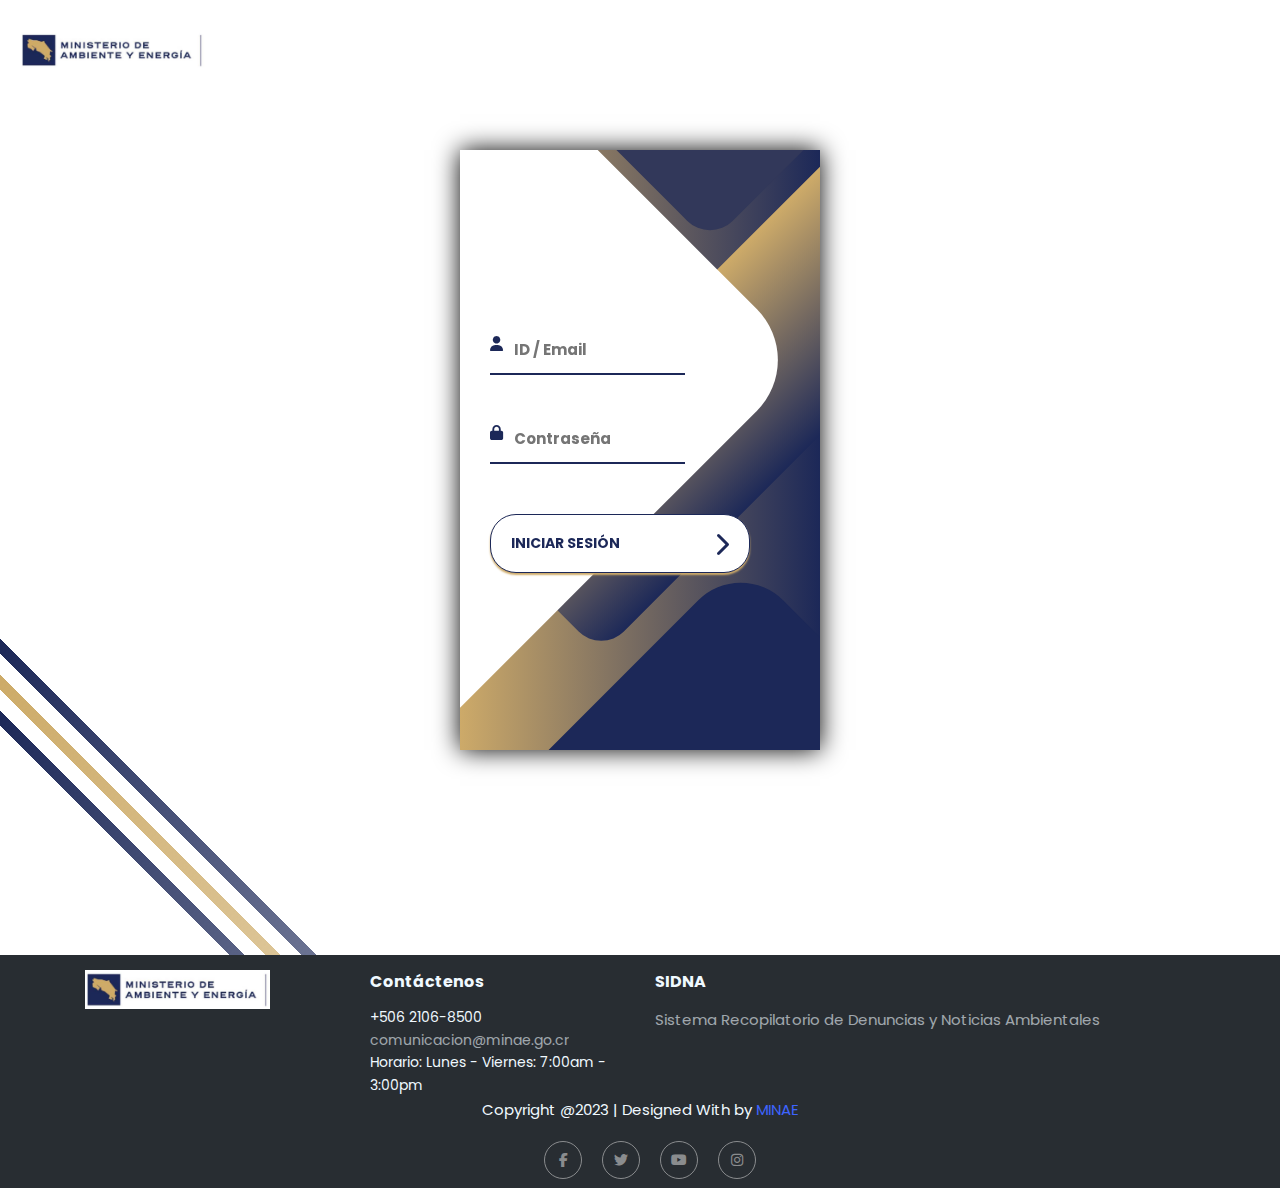
==== commit 268725c9: "Cambios" ====
--- a/src/main/webapp/index.html
+++ b/src/main/webapp/index.html
@@ -5,22 +5,20 @@
   <meta name="viewport" content="width=device-width, initial-scale=1, shrink-to-fit=no">
   <link rel="icon" href="images/favicon.ico" type="image/x-icon">
   <title>SIDNA MINAE</title>
-  <meta property="og:image" content="https://scontent.fsjo14-1.fna.fbcdn.net/v/t39.30808-6/384463204_623338143320348_5814226922366654388_n.jpg?_nc_cat=110&ccb=1-7&_nc_sid=5f2048&_nc_ohc=PKHH6tg0kicAX-n2YvY&_nc_ht=scontent.fsjo14-1.fna&oh=00_AfA9o44hTHCrVUKfW-kMYEkAUzc1JQ7lRzjApjr_slenkg&oe=654697A9">
+  <meta property="og:image" content="images/Minae.png">
   <meta property="og:description" content="Sistema Recopilatorio de Denuncias y Noticias Ambientales">
   <link rel="stylesheet" type="text/css" href="css/LandingPage.css">
   <link rel="stylesheet" href="https://fonts.googleapis.com/css?family=Roboto|Varela+Round">
   <link rel="stylesheet" href="https://stackpath.bootstrapcdn.com/bootstrap/4.5.0/css/bootstrap.min.css">
   <link rel="stylesheet" href="https://fonts.googleapis.com/icon?family=Material+Icons">
   <link rel="stylesheet" href="https://maxcdn.bootstrapcdn.com/font-awesome/4.7.0/css/font-awesome.min.css">
-  <script src="https://code.jquery.com/jquery-3.5.1.min.js"></script>
-  <script src="https://cdn.jsdelivr.net/npm/popper.js@1.16.0/dist/umd/popper.min.js"></script>
-  <script src="https://stackpath.bootstrapcdn.com/bootstrap/4.5.0/js/bootstrap.min.js"></script>
   <link rel="stylesheet" type="text/css" href="css/exitoModal.css">
   <link rel="stylesheet" type="text/css" href="css/errorModal.css">
   <link rel="stylesheet" type="text/css" href="css/style.css">
   <link href="https://fonts.googleapis.com/css?family=Poppins:300,400,500,600,700,800,900" rel="stylesheet">
   <link rel="stylesheet" href="https://cdnjs.cloudflare.com/ajax/libs/bootstrap-datepicker/1.9.0/css/bootstrap-datepicker.min.css">
   <link rel="stylesheet" type="text/css" href="css/ionicons.min.css">
+  <link rel="stylesheet" type="text/css" href="//cdn.jsdelivr.net/bootstrap.daterangepicker/2/daterangepicker.css"/>
   <link rel="stylesheet" type="text/css" href="css/styles.css">
   <link rel="stylesheet" type="text/css" href="css/Busqueda.css">
   <link rel="stylesheet" type="text/css" href="css/Biblioteca.css">
@@ -28,32 +26,30 @@
   <link rel="stylesheet" href="https://use.fontawesome.com/releases/v5.0.12/css/all.css">
   <link rel="stylesheet" href="https://cdnjs.cloudflare.com/ajax/libs/font-awesome/6.4.2/css/all.min.css">
   <link href="https://cdn.jsdelivr.net/npm/bootstrap@5.2.3/dist/css/bootstrap.min.css" rel="stylesheet" integrity="sha384-rbsA2VBKQhggwzxH7pPCaAqO46MgnOM80zW1RWuH61DGLwZJEdK2Kadq2F9CUG65" crossorigin="anonymous">
-  <script src="https://code.jquery.com/jquery-3.5.1.min.js"></script>
-  <script src="https://cdn.jsdelivr.net/npm/pdf-lib@1.16.0/dist/pdf-lib.js"></script>
-  <script src="https://cdnjs.cloudflare.com/ajax/libs/jspdf/1.3.2/jspdf.debug.js"></script>
-  <script src="https://cdn.jsdelivr.net/npm/chart.js@4.4.2/dist/chart.umd.min.js"></script>
-  <script src="https://cdn.jsdelivr.net/npm/chartjs-plugin-datalabels"></script>
-  <script src="https://cdnjs.cloudflare.com/ajax/libs/FileSaver.js/2.0.5/FileSaver.min.js"></script>
-  <script src="https://cdnjs.cloudflare.com/ajax/libs/exceljs/4.3.0/exceljs.min.js"></script>
-  <script src="https://maxcdn.bootstrapcdn.com/bootstrap/4.5.2/js/bootstrap.min.js"></script>
-  <script src="https://cdnjs.cloudflare.com/ajax/libs/bootstrap-datepicker/1.9.0/js/bootstrap-datepicker.min.js"></script>
-  <link rel="stylesheet" href="https://cdn.jsdelivr.net/npm/bootstrap-select@1.13.14/dist/css/bootstrap-select.min.css">
-  <script src="https://maxcdn.bootstrapcdn.com/bootstrap/3.3.7/js/bootstrap.min.js"></script>
-  <script src="https://ajax.googleapis.com/ajax/libs/jquery/1.12.4/jquery.min.js"></script>
-  <script src="js/index.js"></script>
-  <script src="js/app.js"></script>
-  <script>function loadAlternative(element, list) {var image = new Image();image.onload = function() {element.src = this.src;};image.onerror = function() {if (list.length) {loadAlternative(element, list);}};image.src = list.shift();}</script>
-  <script src="js/busqueda.js"></script>
-  <script src="js/biblioteca.js"></script>
-  <script src="js/etiqueta.js"></script>
-  <script src="js/jquery.min.js"></script>
-  <script src="js/popper.js"></script>
-  <script src="js/bootstrap.min.js"></script>
-  <script src="js/main.js"></script>
-
 </head>
 <body>
 <div id='root'></div>
+<script src="https://code.jquery.com/jquery-3.5.1.min.js"></script>
+<script src="https://cdn.jsdelivr.net/npm/popper.js@1.16.0/dist/umd/popper.min.js"></script>
+<script src="https://stackpath.bootstrapcdn.com/bootstrap/4.5.0/js/bootstrap.min.js"></script>
+<script src="https://cdn.jsdelivr.net/npm/pdf-lib@1.16.0/dist/pdf-lib.js"></script>
+<script src="https://cdnjs.cloudflare.com/ajax/libs/jspdf/1.3.2/jspdf.debug.js"></script>
+<script src="https://cdn.jsdelivr.net/npm/chart.js@4.4.2/dist/chart.umd.min.js"></script>
+<script src="https://cdn.jsdelivr.net/npm/chartjs-plugin-datalabels"></script>
+<script src="https://cdnjs.cloudflare.com/ajax/libs/FileSaver.js/2.0.5/FileSaver.min.js"></script>
+<script src="https://cdnjs.cloudflare.com/ajax/libs/exceljs/4.3.0/exceljs.min.js"></script>
+<script src="https://maxcdn.bootstrapcdn.com/bootstrap/4.5.2/js/bootstrap.min.js"></script>
+<script src="https://cdnjs.cloudflare.com/ajax/libs/moment.js/2.29.1/moment.min.js"></script>
+<script type="text/javascript" src="//cdn.jsdelivr.net/bootstrap.daterangepicker/2/daterangepicker.js"></script>
+<script src="https://maxcdn.bootstrapcdn.com/bootstrap/3.3.7/js/bootstrap.min.js"></script>
+<script>function loadAlternative(element, list) {var image = new Image();image.onload = function() {element.src = this.src;};image.onerror = function() {if (list.length) {loadAlternative(element, list);}};image.src = list.shift();}</script>
+<script src="js/index.js"></script>
+<script src="js/app.js"></script>
+<script src="js/admin.js"></script>
+<script src="js/busqueda.js"></script>
+<script src="js/biblioteca.js"></script>
+<script src="js/etiqueta.js"></script>
+<script src="js/main.js"></script>
 <script src="https://cdn.jsdelivr.net/npm/bootstrap@5.2.3/dist/js/bootstrap.bundle.min.js" integrity="sha384-kenU1KFdBIe4zVF0s0G1M5b4hcpxyD9F7jL+jjXkk+Q2h455rYXK/7HAuoJl+0I4" crossorigin="anonymous"></script>
 </body>
-</html>+</html>
--- a/src/main/webapp/css/style.css
+++ b/src/main/webapp/css/style.css
@@ -81,6 +81,37 @@
 }
 
 #Busqueda.active {
+    background: #1c2858;
+    font-weight: bold;
+    color: #ffffff;
+}
+
+.btn-custom-outline-success2.editarUsuarioBtn:hover {
+    background-color: #ef8929 !important;
+    color: white !important;
+    border-color: #ef8929 !important;
+}
+
+.btn-custom-outline-success2.agregarUsuarioBtn:hover {
+    background-color: #ffffff !important;
+    color: #4CAF50 !important;
+    border-color: #4CAF50 !important;
+}
+
+.btn-custom-outline-success.eliminarUsuarioBtn:hover {
+    background-color: #D32F2F !important;
+    color: white !important;
+    border-color: #D32F2F !important;
+}
+
+.btn-custom-outline-success.restablecerUsuarioBtn:hover {
+    background-color: #2196F3 !important;
+    color: white !important;
+    border-color: #2196F3 !important;
+}
+
+
+#Admin.active {
     background: #1c2858;
     font-weight: bold;
     color: #ffffff;
@@ -328,6 +359,33 @@
     left: 50%;
     transform: translate(-50%, -50%);
 }
+.modal-content {
+    border-radius: 10px;
+}
+
+.modal-body {
+    padding: 20px;
+}
+
+.modal-title {
+    width: 100%;
+}
+
+.modal-header {
+    text-align: center;
+}
+
+.form-label {
+    color: #000000 !important;
+}
+
+#cambiarContrasena {
+    position: fixed;
+    top: 50%;
+    left: 50%;
+    transform: translate(-50%, -50%);
+}
+
 
 
 
--- a/src/main/webapp/css/Busqueda.css
+++ b/src/main/webapp/css/Busqueda.css
@@ -333,6 +333,25 @@
     border-radius: 100%;
 }
 
+#selectEtiqueta {
+    text-align-last: center;
+    color: #fff;
+    border-color: #343a40;
+    -moz-appearance: none;
+    -webkit-appearance: none;
+    appearance: none;
+    background-image: url('data:image/svg+xml;charset=utf-8,%3Csvg xmlns="http://www.w3.org/2000/svg" viewBox="0 0 512 512"%3E%3Cpath d="M233.4 406.6c12.5 12.5 32.8 12.5 45.3 0l192-192c12.5-12.5 12.5-32.8 0-45.3s-32.8-12.5-45.3 0L256 338.7 86.6 169.4c-12.5-12.5-32.8-12.5-45.3 0s-12.5 32.8 0 45.3l192 192z"%3E%3C/path%3E%3C/svg%3E');
+    background-repeat: no-repeat, repeat;
+    background-position: right .7em top 50%, 0 0;
+    background-size: .65em auto, 100%;
+}
+
+#pills-containerModal {
+    display: flex;
+    justify-content: center;
+    align-items: center;
+}
+
 input.Alta {
     background-color: #b81d13;
     box-shadow: 0em 0px 0px 5px #b81d13;
--- a/src/main/webapp/css/Biblioteca.css
+++ b/src/main/webapp/css/Biblioteca.css
@@ -198,6 +198,73 @@
     margin: 0;
     cursor: pointer;
 }
+.daterangepicker {
+    font-family: 'Segoe UI', Tahoma, Geneva, Verdana, sans-serif;
+    background-color: #ffffff;
+    border: 1px solid #d1d1d1;
+    border-radius: 8px;
+    box-shadow: 0 2px 10px rgba(0, 0, 0, 0.1);
+}
+
+/* Etiquetas de inicio y fin */
+.daterangepicker .daterangepicker_start_label,
+.daterangepicker .daterangepicker_end_label {
+    color: #333333;
+    font-size: 14px;
+}
+
+.daterangepicker .applyBtn {
+    background-color: #1c2858;
+    color: #ffffff;
+    border: none;
+    border-radius: 8px;
+    cursor: pointer;
+    transition: background-color 0.3s ease;
+}
+
+.daterangepicker .applyBtn:hover {
+    background-color: #1c2858;
+}
+
+.daterangepicker .applyBtn:disabled {
+    background-color: #cccccc;
+    color: #1c2858;
+}
+
+.daterangepicker .cancelBtn:disabled {
+    background-color: #cccccc;
+    color: #cdab68;
+}
+
+.daterangepicker td.available {
+    font-size: 14px;
+}
+
+.daterangepicker th,
+.daterangepicker td {
+    font-size: 14px;
+}
+
+.daterangepicker .cancelBtn {
+    background-color: #cdab68;
+    color: #ffffff;
+    border: none;
+    border-radius: 8px;
+    cursor: pointer;
+    transition: background-color 0.3s ease;
+}
+
+.daterangepicker .cancelBtn:hover {
+    background-color: #cdab68;
+}
+
+.daterangepicker td.active,
+.daterangepicker td.active:hover,
+.daterangepicker td.active.active,
+.daterangepicker td.active.active:hover {
+    background-color: #1c2858;
+    color: #ffffff;
+}
 
 .required-field-error {
     border-bottom: 2px solid red; /* Agrega una lÃ­nea roja debajo del campo vacÃ­o */
@@ -311,6 +378,10 @@
     #marcarTodo{
         width: 40px !important;
         margin-left: 0px !important;
+    }
+
+    #buscar{
+            width: 40px !important;
     }
 
     #desmarcarTodo{
--- a/src/main/webapp/css/Etiqueta.css
+++ b/src/main/webapp/css/Etiqueta.css
@@ -126,6 +126,27 @@
     border-color: #1c2858;
     width: 70px;
 }
+.btn.btn-custom-outline-success5 {
+    color: #4CAF50;
+    border-color: #4CAF50;
+
+}
+.btn.btn-custom-outline-success6 {
+    color: #c20303;
+    border-color: #c20303;
+
+}
+.btn.btn-custom-outline-success5:hover {
+    color: #ffffff;
+    background-color: #4CAF50;
+    border-color: #4CAF50;
+
+}
+.btn.btn-custom-outline-success6:hover {
+    color: #ffffff;
+    background-color: #c20303;
+    border-color: #c20303;
+}
 
 .btn.btn-custom-outline-success2:hover {
     color: #ffffff;
@@ -222,6 +243,19 @@
         width: 40px !important;
     }
 
+    #editarUsuarioBtn {
+        width: 40px !important;
+    }
+
+    #eliminarUsuarioBtn {
+        width: 40px !important;
+    }
+
+    #restablecerUsuarioBtn {
+        width: 40px !important;
+    }
+
+
     #loading-spinner {
         display: none;
         position: fixed;
